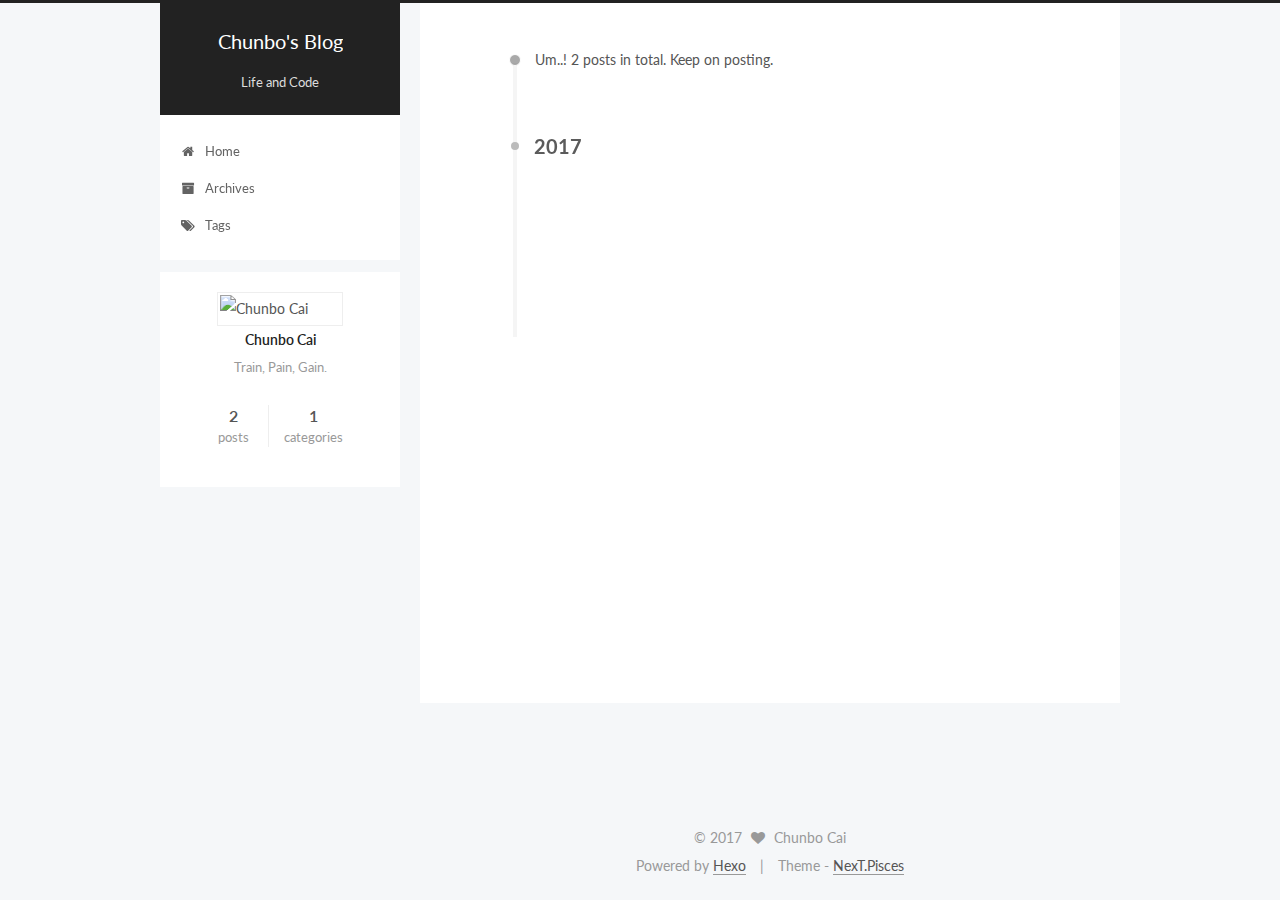
==== archives/index.html @ be160023 "Site updated: 2017-03-12 15:28:43" ====
<!doctype html>



  


<html class="theme-next pisces use-motion" lang="en">
<head>
  <meta charset="UTF-8"/>
<meta http-equiv="X-UA-Compatible" content="IE=edge" />
<meta name="viewport" content="width=device-width, initial-scale=1, maximum-scale=1"/>



<meta http-equiv="Cache-Control" content="no-transform" />
<meta http-equiv="Cache-Control" content="no-siteapp" />















  
  
  <link href="/lib/fancybox/source/jquery.fancybox.css?v=2.1.5" rel="stylesheet" type="text/css" />




  
  
  
  

  
    
    
  

  

  

  

  

  
    
    
    <link href="//fonts.googleapis.com/css?family=Lato:300,300italic,400,400italic,700,700italic&subset=latin,latin-ext" rel="stylesheet" type="text/css">
  






<link href="/lib/font-awesome/css/font-awesome.min.css?v=4.6.2" rel="stylesheet" type="text/css" />

<link href="/css/main.css?v=5.1.0" rel="stylesheet" type="text/css" />


  <meta name="keywords" content="Hexo, NexT" />








  <link rel="shortcut icon" type="image/x-icon" href="/favicon.ico?v=5.1.0" />






<meta name="description" content="Train, Pain, Gain.">
<meta property="og:type" content="website">
<meta property="og:title" content="Chunbo's Blog">
<meta property="og:url" content="git@github.com:chunbos/chunbos.github.io.git/archives/index.html">
<meta property="og:site_name" content="Chunbo's Blog">
<meta property="og:description" content="Train, Pain, Gain.">
<meta name="twitter:card" content="summary">
<meta name="twitter:title" content="Chunbo's Blog">
<meta name="twitter:description" content="Train, Pain, Gain.">



<script type="text/javascript" id="hexo.configurations">
  var NexT = window.NexT || {};
  var CONFIG = {
    root: '/',
    scheme: 'Pisces',
    sidebar: {"position":"left","display":"post","offset":12,"offset_float":0,"b2t":false,"scrollpercent":false},
    fancybox: true,
    motion: true,
    duoshuo: {
      userId: '0',
      author: 'Author'
    },
    algolia: {
      applicationID: '',
      apiKey: '',
      indexName: '',
      hits: {"per_page":10},
      labels: {"input_placeholder":"Search for Posts","hits_empty":"We didn't find any results for the search: ${query}","hits_stats":"${hits} results found in ${time} ms"}
    }
  };
</script>



  <link rel="canonical" href="git@github.com:chunbos/chunbos.github.io.git/archives/"/>





  <title> Archive | Chunbo's Blog </title>
</head>

<body itemscope itemtype="http://schema.org/WebPage" lang="en">

  














  
  
    
  

  <div class="container one-collumn sidebar-position-left  page-archive  ">
    <div class="headband"></div>

    <header id="header" class="header" itemscope itemtype="http://schema.org/WPHeader">
      <div class="header-inner"><div class="site-brand-wrapper">
  <div class="site-meta ">
    

    <div class="custom-logo-site-title">
      <a href="/"  class="brand" rel="start">
        <span class="logo-line-before"><i></i></span>
        <span class="site-title">Chunbo's Blog</span>
        <span class="logo-line-after"><i></i></span>
      </a>
    </div>
      
        <p class="site-subtitle">Life and Code</p>
      
  </div>

  <div class="site-nav-toggle">
    <button>
      <span class="btn-bar"></span>
      <span class="btn-bar"></span>
      <span class="btn-bar"></span>
    </button>
  </div>
</div>

<nav class="site-nav">
  

  
    <ul id="menu" class="menu">
      
        
        <li class="menu-item menu-item-home">
          <a href="/" rel="section">
            
              <i class="menu-item-icon fa fa-fw fa-home"></i> <br />
            
            Home
          </a>
        </li>
      
        
        <li class="menu-item menu-item-archives">
          <a href="/archives" rel="section">
            
              <i class="menu-item-icon fa fa-fw fa-archive"></i> <br />
            
            Archives
          </a>
        </li>
      
        
        <li class="menu-item menu-item-tags">
          <a href="/tags" rel="section">
            
              <i class="menu-item-icon fa fa-fw fa-tags"></i> <br />
            
            Tags
          </a>
        </li>
      

      
    </ul>
  

  
</nav>



 </div>
    </header>

    <main id="main" class="main">
      <div class="main-inner">
        <div class="content-wrap">
          <div id="content" class="content">
            

  <section id="posts" class="posts-collapse">
    <span class="archive-move-on"></span>

    <span class="archive-page-counter">
      
      
      
        
      
      Um..! 2 posts in total. Keep on posting.
    </span>

    

      
      
      

      
        
        <div class="collection-title">
          <h2 class="archive-year motion-element" id="archive-year-2017">2017</h2>
        </div>
      
      

      

  <article class="post post-type-normal" itemscope itemtype="http://schema.org/Article">
    <header class="post-header">

      <h1 class="post-title">
        
            <a class="post-title-link" href="/2017/03/11/hello/" itemprop="url">
              
                <span itemprop="name">hello</span>
              
            </a>
        
      </h1>

      <div class="post-meta">
        <time class="post-time" itemprop="dateCreated"
              datetime="2017-03-11T21:21:13+08:00"
              content="2017-03-11" >
          03-11
        </time>
      </div>

    </header>
  </article>



    

      
      
      

      
      

      

  <article class="post post-type-normal" itemscope itemtype="http://schema.org/Article">
    <header class="post-header">

      <h1 class="post-title">
        
            <a class="post-title-link" href="/2017/03/11/hello-world/" itemprop="url">
              
                <span itemprop="name">Hello World</span>
              
            </a>
        
      </h1>

      <div class="post-meta">
        <time class="post-time" itemprop="dateCreated"
              datetime="2017-03-11T20:19:27+08:00"
              content="2017-03-11" >
          03-11
        </time>
      </div>

    </header>
  </article>



    

  </section>

  


          
          </div>
          


          

        </div>
        
          
  
  <div class="sidebar-toggle">
    <div class="sidebar-toggle-line-wrap">
      <span class="sidebar-toggle-line sidebar-toggle-line-first"></span>
      <span class="sidebar-toggle-line sidebar-toggle-line-middle"></span>
      <span class="sidebar-toggle-line sidebar-toggle-line-last"></span>
    </div>
  </div>

  <aside id="sidebar" class="sidebar">
    <div class="sidebar-inner">

      

      

      <section class="site-overview sidebar-panel sidebar-panel-active">
        <div class="site-author motion-element" itemprop="author" itemscope itemtype="http://schema.org/Person">
          <img class="site-author-image" itemprop="image"
               src="https://ooo.0o0.ooo/2017/03/12/58c4f03926386.jpg"
               alt="Chunbo Cai" />
          <p class="site-author-name" itemprop="name">Chunbo Cai</p>
           
              <p class="site-description motion-element" itemprop="description">Train, Pain, Gain.</p>
          
        </div>
        <nav class="site-state motion-element">

          
            <div class="site-state-item site-state-posts">
              <a href="/archives">
                <span class="site-state-item-count">2</span>
                <span class="site-state-item-name">posts</span>
              </a>
            </div>
          

          
            
            
            <div class="site-state-item site-state-categories">
              
                <span class="site-state-item-count">1</span>
                <span class="site-state-item-name">categories</span>
              
            </div>
          

          

        </nav>

        

        <div class="links-of-author motion-element">
          
        </div>

        
        

        
        

        


      </section>

      

      

    </div>
  </aside>


        
      </div>
    </main>

    <footer id="footer" class="footer">
      <div class="footer-inner">
        <div class="copyright" >
  
  &copy; 
  <span itemprop="copyrightYear">2017</span>
  <span class="with-love">
    <i class="fa fa-heart"></i>
  </span>
  <span class="author" itemprop="copyrightHolder">Chunbo Cai</span>
</div>


<div class="powered-by">
  Powered by <a class="theme-link" href="https://hexo.io">Hexo</a>
</div>

<div class="theme-info">
  Theme -
  <a class="theme-link" href="https://github.com/iissnan/hexo-theme-next">
    NexT.Pisces
  </a>
</div>


        

        
      </div>
    </footer>

    
      <div class="back-to-top">
        <i class="fa fa-arrow-up"></i>
        
      </div>
    
    
  </div>

  

<script type="text/javascript">
  if (Object.prototype.toString.call(window.Promise) !== '[object Function]') {
    window.Promise = null;
  }
</script>









  




  
  <script type="text/javascript" src="/lib/jquery/index.js?v=2.1.3"></script>

  
  <script type="text/javascript" src="/lib/fastclick/lib/fastclick.min.js?v=1.0.6"></script>

  
  <script type="text/javascript" src="/lib/jquery_lazyload/jquery.lazyload.js?v=1.9.7"></script>

  
  <script type="text/javascript" src="/lib/velocity/velocity.min.js?v=1.2.1"></script>

  
  <script type="text/javascript" src="/lib/velocity/velocity.ui.min.js?v=1.2.1"></script>

  
  <script type="text/javascript" src="/lib/fancybox/source/jquery.fancybox.pack.js?v=2.1.5"></script>


  


  <script type="text/javascript" src="/js/src/utils.js?v=5.1.0"></script>

  <script type="text/javascript" src="/js/src/motion.js?v=5.1.0"></script>



  
  


  <script type="text/javascript" src="/js/src/affix.js?v=5.1.0"></script>

  <script type="text/javascript" src="/js/src/schemes/pisces.js?v=5.1.0"></script>



  
  
    <script type="text/javascript" id="motion.page.archive">
      $('.archive-year').velocity('transition.slideLeftIn');
    </script>
  


  


  <script type="text/javascript" src="/js/src/bootstrap.js?v=5.1.0"></script>



  

  
    
  

  <script type="text/javascript">
    var duoshuoQuery = {short_name:"chunbos.duoshuo.com"};
    (function() {
      var ds = document.createElement('script');
      ds.type = 'text/javascript';ds.async = true;
      ds.id = 'duoshuo-script';
      ds.src = (document.location.protocol == 'https:' ? 'https:' : 'http:') + '//static.duoshuo.com/embed.js';
      ds.charset = 'UTF-8';
      (document.getElementsByTagName('head')[0]
      || document.getElementsByTagName('body')[0]).appendChild(ds);
    })();
  </script>

  
    
    
    <script src="/lib/ua-parser-js/dist/ua-parser.min.js?v=0.7.9"></script>
    <script src="/js/src/hook-duoshuo.js"></script>
  













  
  

  

  

  

  


  

</body>
</html>
---- css/main.css ----
/* normalize.css v3.0.2 | MIT License | git.io/normalize */
html {
  font-family: sans-serif; /* 1 */
  -ms-text-size-adjust: 100%; /* 2 */
  -webkit-text-size-adjust: 100%; /* 2 */
}
body {
  margin: 0;
}
article,
aside,
details,
figcaption,
figure,
footer,
header,
hgroup,
main,
menu,
nav,
section,
summary {
  display: block;
}
audio,
canvas,
progress,
video {
  display: inline-block; /* 1 */
  vertical-align: baseline; /* 2 */
}
audio:not([controls]) {
  display: none;
  height: 0;
}
[hidden],
template {
  display: none;
}
a {
  background-color: transparent;
}
a:active,
a:hover {
  outline: 0;
}
abbr[title] {
  border-bottom: 1px dotted;
}
b,
strong {
  font-weight: bold;
}
dfn {
  font-style: italic;
}
h1 {
  font-size: 2em;
  margin: 0.67em 0;
}
mark {
  background: #ff0;
  color: #000;
}
small {
  font-size: 80%;
}
sub,
sup {
  font-size: 75%;
  line-height: 0;
  position: relative;
  vertical-align: baseline;
}
sup {
  top: -0.5em;
}
sub {
  bottom: -0.25em;
}
img {
  border: 0;
}
svg:not(:root) {
  overflow: hidden;
}
figure {
  margin: 1em 40px;
}
hr {
  -moz-box-sizing: content-box;
  box-sizing: content-box;
  height: 0;
}
pre {
  overflow: auto;
}
code,
kbd,
pre,
samp {
  font-family: monospace, monospace;
  font-size: 1em;
}
button,
input,
optgroup,
select,
textarea {
  color: inherit; /* 1 */
  font: inherit; /* 2 */
  margin: 0; /* 3 */
}
button {
  overflow: visible;
}
button,
select {
  text-transform: none;
}
button,
html input[type="button"],
input[type="reset"],
input[type="submit"] {
  -webkit-appearance: button; /* 2 */
  cursor: pointer; /* 3 */
}
button[disabled],
html input[disabled] {
  cursor: default;
}
button::-moz-focus-inner,
input::-moz-focus-inner {
  border: 0;
  padding: 0;
}
input {
  line-height: normal;
}
input[type="checkbox"],
input[type="radio"] {
  box-sizing: border-box; /* 1 */
  padding: 0; /* 2 */
}
input[type="number"]::-webkit-inner-spin-button,
input[type="number"]::-webkit-outer-spin-button {
  height: auto;
}
input[type="search"] {
  -webkit-appearance: textfield; /* 1 */
  -moz-box-sizing: content-box;
  -webkit-box-sizing: content-box; /* 2 */
  box-sizing: content-box;
}
input[type="search"]::-webkit-search-cancel-button,
input[type="search"]::-webkit-search-decoration {
  -webkit-appearance: none;
}
fieldset {
  border: 1px solid #c0c0c0;
  margin: 0 2px;
  padding: 0.35em 0.625em 0.75em;
}
legend {
  border: 0; /* 1 */
  padding: 0; /* 2 */
}
textarea {
  overflow: auto;
}
optgroup {
  font-weight: bold;
}
table {
  border-collapse: collapse;
  border-spacing: 0;
}
td,
th {
  padding: 0;
}
::selection {
  background: #262a30;
  color: #fff;
}
body {
  position: relative;
  font-family: 'Lato', "PingFang SC", "Microsoft YaHei", sans-serif;
  font-size: 14px;
  line-height: 2;
  color: #555;
  background: #f5f7f9;
}
@media (max-width: 767px) {
  body {
    padding-right: 0 !important;
  }
}
@media (min-width: 768px) and (max-width: 991px) {
  body {
    padding-right: 0 !important;
  }
}
@media (min-width: 1600px) {
  body {
    font-size: 16px;
  }
}
h1,
h2,
h3,
h4,
h5,
h6 {
  margin: 0;
  padding: 0;
  font-weight: bold;
  line-height: 1.5;
  font-family: 'Lato', "PingFang SC", "Microsoft YaHei", sans-serif;
}
h2,
h3,
h4,
h5,
h6 {
  margin: 20px 0 15px;
}
h1 {
  font-size: 22px;
}
@media (max-width: 767px) {
  h1 {
    font-size: 18px;
  }
}
h2 {
  font-size: 20px;
}
@media (max-width: 767px) {
  h2 {
    font-size: 16px;
  }
}
h3 {
  font-size: 18px;
}
@media (max-width: 767px) {
  h3 {
    font-size: 14px;
  }
}
h4 {
  font-size: 16px;
}
@media (max-width: 767px) {
  h4 {
    font-size: 12px;
  }
}
h5 {
  font-size: 14px;
}
@media (max-width: 767px) {
  h5 {
    font-size: 10px;
  }
}
h6 {
  font-size: 12px;
}
@media (max-width: 767px) {
  h6 {
    font-size: 8px;
  }
}
p {
  margin: 0 0 25px 0;
}
a {
  color: #555;
  text-decoration: none;
  border-bottom: 1px solid #999;
  word-wrap: break-word;
}
a:hover {
  color: #222;
  border-bottom-color: #222;
}
blockquote {
  margin: 0;
  padding: 0;
}
img {
  display: block;
  margin: auto;
  max-width: 100%;
  height: auto;
}
hr {
  margin: 40px 0;
  height: 3px;
  border: none;
  background-color: #ddd;
  background-image: repeating-linear-gradient(-45deg, #fff, #fff 4px, transparent 4px, transparent 8px);
}
blockquote {
  padding: 0 15px;
  color: #666;
  border-left: 4px solid #ddd;
}
blockquote cite::before {
  content: "-";
  padding: 0 5px;
}
dt {
  font-weight: 700;
}
dd {
  margin: 0;
  padding: 0;
}
.text-left {
  text-align: left;
}
.text-center {
  text-align: center;
}
.text-right {
  text-align: right;
}
.text-justify {
  text-align: justify;
}
.text-nowrap {
  white-space: nowrap;
}
.text-lowercase {
  text-transform: lowercase;
}
.text-uppercase {
  text-transform: uppercase;
}
.text-capitalize {
  text-transform: capitalize;
}
.center-block {
  display: block;
  margin-left: auto;
  margin-right: auto;
}
.clearfix:before,
.clearfix:after {
  content: " ";
  display: table;
}
.clearfix:after {
  clear: both;
}
.pullquote {
  width: 45%;
}
.pullquote.left {
  float: left;
  margin-left: 5px;
  margin-right: 10px;
}
.pullquote.right {
  float: right;
  margin-left: 10px;
  margin-right: 5px;
}
.affix.affix.affix {
  position: fixed;
}
.translation {
  margin-top: -20px;
  font-size: 14px;
  color: #999;
}
.scrollbar-measure {
  width: 100px;
  height: 100px;
  overflow: scroll;
  position: absolute;
  top: -9999px;
}
.use-motion .motion-element {
  opacity: 0;
}
table {
  margin: 20px 0;
  width: 100%;
  border-collapse: collapse;
  border-spacing: 0;
  border: 1px solid #ddd;
  font-size: 14px;
  table-layout: fixed;
  word-wrap: break-all;
}
table>tbody>tr:nth-of-type(odd) {
  background-color: #f9f9f9;
}
table>tbody>tr:hover {
  background-color: #f5f5f5;
}
caption,
th,
td {
  padding: 8px;
  text-align: left;
  vertical-align: middle;
  font-weight: normal;
}
th,
td {
  border-bottom: 3px solid #ddd;
  border-right: 1px solid #eee;
}
th {
  padding-bottom: 10px;
  font-weight: 700;
}
td {
  border-bottom-width: 1px;
}
html,
body {
  height: 100%;
}
.container {
  position: relative;
  min-height: 100%;
}
.header-inner {
  margin: 0 auto;
  padding: 100px 0 70px;
  width: 700px;
}
@media (min-width: 1600px) {
  .container .header-inner {
    width: 900px;
  }
}
.main {
  padding-bottom: 150px;
}
.main-inner {
  margin: 0 auto;
  width: 700px;
}
@media (min-width: 1600px) {
  .container .main-inner {
    width: 900px;
  }
}
.footer {
  position: absolute;
  left: 0;
  bottom: 0;
  width: 100%;
  min-height: 50px;
}
.footer-inner {
  box-sizing: border-box;
  margin: 20px auto;
  width: 700px;
}
@media (min-width: 1600px) {
  .container .footer-inner {
    width: 900px;
  }
}
pre,
.highlight {
  overflow: auto;
  margin: 20px 0;
  padding: 0;
  font-size: 13px;
  color: #4d4d4c;
  background: #f7f7f7;
  line-height: 1.6;
}
pre,
code {
  font-family: consolas, Menlo, "PingFang SC", "Microsoft YaHei", monospace;
}
code {
  padding: 2px 4px;
  word-wrap: break-word;
  color: #555;
  background: #eee;
  border-radius: 3px;
  font-size: 13px;
}
pre code {
  padding: 0;
  color: #4d4d4c;
  background: none;
  text-shadow: none;
}
.highlight {
  border-radius: 1px;
}
.highlight pre {
  border: none;
  margin: 0;
  padding: 10px 0;
}
.highlight table {
  margin: 0;
  width: auto;
  border: none;
}
.highlight td {
  border: none;
  padding: 0;
}
.highlight figcaption {
  font-size: 1em;
  color: #4d4d4c;
  line-height: 1em;
  margin-bottom: 1em;
}
.highlight figcaption:before,
.highlight figcaption:after {
  content: " ";
  display: table;
}
.highlight figcaption:after {
  clear: both;
}
.highlight figcaption a {
  float: right;
  color: #4d4d4c;
}
.highlight figcaption a:hover {
  border-bottom-color: #4d4d4c;
}
.highlight .gutter pre {
  padding-left: 10px;
  padding-right: 10px;
  color: #869194;
  text-align: right;
  background-color: #eff2f3;
}
.highlight .code pre {
  padding-left: 10px;
  padding-right: 10px;
  background-color: #f7f7f7;
}
.highlight .line {
  height: 20px;
}
.gutter {
  -webkit-user-select: none;
  -moz-user-select: none;
  -ms-user-select: none;
  user-select: none;
}
.gist table {
  width: auto;
}
.gist table td {
  border: none;
}
pre .deletion {
  background: #fdd;
}
pre .addition {
  background: #dfd;
}
pre .meta {
  color: #8959a8;
}
pre .comment {
  color: #8e908c;
}
pre .variable,
pre .attribute,
pre .tag,
pre .regexp,
pre .ruby .constant,
pre .xml .tag .title,
pre .xml .pi,
pre .xml .doctype,
pre .html .doctype,
pre .css .id,
pre .css .class,
pre .css .pseudo {
  color: #c82829;
}
pre .number,
pre .preprocessor,
pre .built_in,
pre .literal,
pre .params,
pre .constant,
pre .command {
  color: #f5871f;
}
pre .ruby .class .title,
pre .css .rules .attribute,
pre .string,
pre .value,
pre .inheritance,
pre .header,
pre .ruby .symbol,
pre .xml .cdata,
pre .special,
pre .number,
pre .formula {
  color: #718c00;
}
pre .title,
pre .css .hexcolor {
  color: #3e999f;
}
pre .function,
pre .python .decorator,
pre .python .title,
pre .ruby .function .title,
pre .ruby .title .keyword,
pre .perl .sub,
pre .javascript .title,
pre .coffeescript .title {
  color: #4271ae;
}
pre .keyword,
pre .javascript .function {
  color: #8959a8;
}
.full-image.full-image.full-image {
  border: none;
  max-width: 100%;
  width: auto;
  margin: 20px auto;
}
@media (min-width: 992px) {
  .full-image.full-image.full-image {
    max-width: none;
    width: 118%;
    margin: 0 -9%;
  }
}
.blockquote-center,
.page-home .post-type-quote blockquote,
.page-post-detail .post-type-quote blockquote {
  position: relative;
  margin: 40px 0;
  padding: 0;
  border-left: none;
  text-align: center;
}
.blockquote-center::before,
.page-home .post-type-quote blockquote::before,
.page-post-detail .post-type-quote blockquote::before,
.blockquote-center::after,
.page-home .post-type-quote blockquote::after,
.page-post-detail .post-type-quote blockquote::after {
  position: absolute;
  content: ' ';
  display: block;
  width: 100%;
  height: 24px;
  opacity: 0.2;
  background-repeat: no-repeat;
  background-position: 0 -6px;
  background-size: 22px 22px;
}
.blockquote-center::before,
.page-home .post-type-quote blockquote::before,
.page-post-detail .post-type-quote blockquote::before {
  top: -20px;
  background-image: url("../images/quote-l.svg");
  border-top: 1px solid #ccc;
}
.blockquote-center::after,
.page-home .post-type-quote blockquote::after,
.page-post-detail .post-type-quote blockquote::after {
  bottom: -20px;
  background-image: url("../images/quote-r.svg");
  border-bottom: 1px solid #ccc;
  background-position: 100% 8px;
}
.blockquote-center p,
.page-home .post-type-quote blockquote p,
.page-post-detail .post-type-quote blockquote p,
.blockquote-center div,
.page-home .post-type-quote blockquote div,
.page-post-detail .post-type-quote blockquote div {
  text-align: center;
}
.post .post-body .group-picture img {
  box-sizing: border-box;
  padding: 0 3px;
  border: none;
}
.post .group-picture-row {
  overflow: hidden;
  margin-top: 6px;
}
.post .group-picture-row:first-child {
  margin-top: 0;
}
.post .group-picture-column {
  float: left;
}
.page-post-detail .post-body .group-picture-column {
  float: none;
  margin-top: 10px;
  width: auto !important;
}
.page-post-detail .post-body .group-picture-column img {
  margin: 0 auto;
}
.page-archive .group-picture-container {
  overflow: hidden;
}
.page-archive .group-picture-row {
  float: left;
}
.page-archive .group-picture-row:first-child {
  margin-top: 6px;
}
.page-archive .group-picture-column {
  max-width: 150px;
  max-height: 150px;
}
.note {
  padding: 20px;
  margin: 20px 0;
  border: 1px solid #eee;
  border-left-width: 5px;
  border-radius: 3px;
}
.note h2,
.note h3,
.note h4,
.note h5,
.note h6 {
  margin-top: 0;
  margin-bottom: 5px;
}
.note p:last-child {
  margin-bottom: 0;
}
.note code {
  border-radius: 3px;
}
.note+.note {
  margin-top: -5px;
}
.default {
  border-left-color: #777;
}
.default h2,
.default h3,
.default h4,
.default h5,
.default h6 {
  color: #777;
}
.primary {
  border-left-color: #428bca;
}
.primary h2,
.primary h3,
.primary h4,
.primary h5,
.primary h6 {
  color: #428bca;
}
.success {
  border-left-color: #5cb85c;
}
.success h2,
.success h3,
.success h4,
.success h5,
.success h6 {
  color: #5cb85c;
}
.danger {
  border-left-color: #d9534f;
}
.danger h2,
.danger h3,
.danger h4,
.danger h5,
.danger h6 {
  color: #d9534f;
}
.warning {
  border-left-color: #f0ad4e;
}
.warning h2,
.warning h3,
.warning h4,
.warning h5,
.warning h6 {
  color: #f0ad4e;
}
.info {
  border-left-color: #5bc0de;
}
.info h2,
.info h3,
.info h4,
.info h5,
.info h6 {
  color: #5bc0de;
}
.exturl {
  background-color: transparent;
  cursor: pointer;
  border-bottom: 1px solid #999;
}
.exturl .fa {
  font-size: 14px;
}
.exturl:active,
.exturl:hover {
  outline: 0;
  color: #222;
  border-bottom-color: #222;
}
.btn {
  display: inline-block;
  padding: 0 20px;
  font-size: 14px;
  color: #fff;
  background: #222;
  border: 2px solid #555;
  text-decoration: none;
  border-radius: 0;
  transition-property: background-color;
  transition-duration: 0.2s;
  transition-timing-function: ease-in-out;
  transition-delay: 0s;
}
.btn:hover,
.post-button .btn:hover {
  border-color: #222;
  color: #fff;
  background: #222;
}
.btn-bar {
  display: block;
  width: 22px;
  height: 2px;
  background: #555;
  border-radius: 1px;
}
.btn-bar+.btn-bar {
  margin-top: 4px;
}
.pagination {
  margin: 120px 0 40px;
  text-align: center;
  border-top: 1px solid #eee;
}
.page-number-basic,
.pagination .prev,
.pagination .next,
.pagination .page-number,
.pagination .space {
  display: inline-block;
  position: relative;
  top: -1px;
  margin: 0 10px;
  padding: 0 10px;
  line-height: 30px;
}
@media (max-width: 767px) {
  .page-number-basic,
  .pagination .prev,
  .pagination .next,
  .pagination .page-number,
  .pagination .space {
    margin: 0 5px;
  }
}
.pagination .prev,
.pagination .next,
.pagination .page-number {
  border-bottom: 0;
  border-top: 1px solid #eee;
  transition-property: border-color;
  transition-duration: 0.2s;
  transition-timing-function: ease-in-out;
  transition-delay: 0s;
}
.pagination .prev:hover,
.pagination .next:hover,
.pagination .page-number:hover {
  border-top-color: #222;
}
.pagination .space {
  padding: 0;
  margin: 0;
}
.pagination .prev {
  margin-left: 0;
}
.pagination .next {
  margin-right: 0;
}
.pagination .page-number.current {
  color: #fff;
  background: #ccc;
  border-top-color: #ccc;
}
@media (max-width: 767px) {
  .pagination {
    border-top: none;
  }
  .pagination .prev,
  .pagination .next,
  .pagination .page-number {
    margin-bottom: 10px;
    border-top: 0;
    border-bottom: 1px solid #eee;
  }
  .pagination .prev:hover,
  .pagination .next:hover,
  .pagination .page-number:hover {
    border-bottom-color: #222;
  }
}
.comments {
  margin: 60px 20px 0;
}
.tag-cloud {
  text-align: center;
}
.tag-cloud a {
  display: inline-block;
  margin: 10px;
}
.back-to-top {
  box-sizing: border-box;
  position: fixed;
  bottom: -100px;
  right: 30px;
  z-index: 1050;
  padding: 0 6px;
  width: 24px;
  background: #222;
  font-size: 12px;
  opacity: 0.6;
  color: #fff;
  cursor: pointer;
  text-align: center;
  -webkit-transform: translateZ(0);
  transition-property: bottom;
  transition-duration: 0.2s;
  transition-timing-function: ease-in-out;
  transition-delay: 0s;
}
@media (max-width: 767px) {
  .back-to-top {
    display: none;
  }
}
@media (min-width: 768px) and (max-width: 991px) {
  .back-to-top {
    display: none;
  }
}
.back-to-top.back-to-top-on {
  bottom: 30px;
}
.header {
  background: #fff;
}
.header-inner {
  position: relative;
}
.headband {
  height: 3px;
  background: #222;
}
.site-meta {
  margin: 0;
  text-align: center;
}
@media (max-width: 767px) {
  .site-meta {
    text-align: center;
  }
}
.brand {
  position: relative;
  display: inline-block;
  padding: 0 40px;
  color: #fff;
  background: #222;
  border-bottom: none;
}
.brand:hover {
  color: #fff;
}
.logo {
  display: inline-block;
  margin-right: 5px;
  line-height: 36px;
  vertical-align: top;
}
.site-title {
  display: inline-block;
  vertical-align: top;
  line-height: 36px;
  font-size: 20px;
  font-weight: normal;
  font-family: 'Lato', "PingFang SC", "Microsoft YaHei", sans-serif;
}
.site-subtitle {
  margin-top: 10px;
  font-size: 13px;
  color: #ddd;
}
.use-motion .brand {
  opacity: 0;
}
.use-motion .logo,
.use-motion .site-title,
.use-motion .site-subtitle {
  opacity: 0;
  position: relative;
  top: -10px;
}
.site-nav-toggle {
  display: none;
  position: absolute;
  top: 10px;
  left: 10px;
}
@media (max-width: 767px) {
  .site-nav-toggle {
    display: block;
  }
}
.site-nav-toggle button {
  margin-top: 2px;
  padding: 9px 10px;
  background: transparent;
  border: none;
}
@media (max-width: 767px) {
  .site-nav {
    display: none;
    margin: 0 -10px;
    padding: 0 10px;
    clear: both;
    border-top: 1px solid #ddd;
  }
}
@media (min-width: 768px) and (max-width: 991px) {
  .site-nav {
    display: block !important;
  }
}
@media (min-width: 992px) {
  .site-nav {
    display: block !important;
  }
}
.menu {
  margin-top: 20px;
  padding-left: 0;
  text-align: center;
}
.menu .menu-item {
  display: inline-block;
  margin: 0 10px;
  list-style: none;
}
@media screen and (max-width: 767px) {
  .menu .menu-item {
    margin-top: 10px;
  }
}
.menu .menu-item a {
  display: block;
  font-size: 13px;
  line-height: inherit;
  border-bottom: 1px solid transparent;
  transition-property: border-color;
  transition-duration: 0.2s;
  transition-timing-function: ease-in-out;
  transition-delay: 0s;
}
.menu .menu-item a:hover,
.menu-item-active a {
  border-bottom-color: #222;
}
.menu .menu-item .fa {
  margin-right: 5px;
}
.use-motion .menu-item {
  opacity: 0;
}
.post-body {
  font-family: 'Lato', "PingFang SC", "Microsoft YaHei", sans-serif;
}
@media (max-width: 767px) {
  .post-body {
    word-break: break-word;
  }
}
.post-body .fancybox img {
  display: block !important;
  margin: 0 auto;
  cursor: pointer;
  cursor: zoom-in;
  cursor: -webkit-zoom-in;
}
.post-body .image-caption,
.post-body .figure .caption {
  margin: 10px auto 15px;
  text-align: center;
  font-size: 14px;
  color: #999;
  font-weight: bold;
  line-height: 1;
}
.post-sticky-flag {
  display: inline-block;
  font-size: 16px;
  -ms-transform: rotate(30deg);
  -webkit-transform: rotate(30deg);
  -moz-transform: rotate(30deg);
  -ms-transform: rotate(30deg);
  -o-transform: rotate(30deg);
  transform: rotate(30deg);
}
.posts-expand {
  padding-top: 40px;
}
@media (max-width: 767px) {
  .posts-expand {
    margin: 0 20px;
  }
  .post-body pre,
  .post-body .highlight {
    padding: 10px;
  }
  .post-body pre .gutter pre,
  .post-body .highlight .gutter pre {
    padding-right: 10px;
  }
}
@media (min-width: 992px) {
  .posts-expand .post-body {
    text-align: justify;
  }
}
.posts-expand .post-body h2,
.posts-expand .post-body h3,
.posts-expand .post-body h4,
.posts-expand .post-body h5,
.posts-expand .post-body h6 {
  padding-top: 10px;
}
.posts-expand .post-body h2 .header-anchor,
.posts-expand .post-body h3 .header-anchor,
.posts-expand .post-body h4 .header-anchor,
.posts-expand .post-body h5 .header-anchor,
.posts-expand .post-body h6 .header-anchor {
  float: right;
  margin-left: 10px;
  color: #ccc;
  border-bottom-style: none;
  visibility: hidden;
}
.posts-expand .post-body h2 .header-anchor:hover,
.posts-expand .post-body h3 .header-anchor:hover,
.posts-expand .post-body h4 .header-anchor:hover,
.posts-expand .post-body h5 .header-anchor:hover,
.posts-expand .post-body h6 .header-anchor:hover {
  color: inherit;
}
.posts-expand .post-body h2:hover .header-anchor,
.posts-expand .post-body h3:hover .header-anchor,
.posts-expand .post-body h4:hover .header-anchor,
.posts-expand .post-body h5:hover .header-anchor,
.posts-expand .post-body h6:hover .header-anchor {
  visibility: visible;
}
.posts-expand .post-body ul li {
  list-style: circle;
}
.posts-expand .post-body img {
  box-sizing: border-box;
  margin: auto;
  padding: 3px;
  border: 1px solid #ddd;
}
.posts-expand .fancybox img {
  margin: 0 auto;
}
@media (max-width: 767px) {
  .posts-collapse {
    margin: 0 20px;
  }
  .posts-collapse .post-title,
  .posts-collapse .post-meta {
    display: block;
    width: auto;
    text-align: left;
  }
}
.posts-collapse {
  position: relative;
  z-index: 1010;
  margin-left: 55px;
}
.posts-collapse::after {
  content: " ";
  position: absolute;
  top: 20px;
  left: 0;
  margin-left: -2px;
  width: 4px;
  height: 100%;
  background: #f5f5f5;
  z-index: -1;
}
@media (max-width: 767px) {
  .posts-collapse {
    margin: 0 20px;
  }
}
.posts-collapse .collection-title {
  position: relative;
  margin: 60px 0;
}
.posts-collapse .collection-title h2 {
  margin-left: 20px;
}
.posts-collapse .collection-title small {
  color: #bbb;
}
.posts-collapse .collection-title::before {
  content: " ";
  position: absolute;
  left: 0;
  top: 50%;
  margin-left: -4px;
  margin-top: -4px;
  width: 8px;
  height: 8px;
  background: #bbb;
  border-radius: 50%;
}
.posts-collapse .post {
  margin: 30px 0;
}
.posts-collapse .post-header {
  position: relative;
  transition-duration: 0.2s;
  transition-timing-function: ease-in-out;
  transition-delay: 0s;
  transition-property: border;
  border-bottom: 1px dashed #ccc;
}
.posts-collapse .post-header::before {
  content: " ";
  position: absolute;
  left: 0;
  top: 12px;
  width: 6px;
  height: 6px;
  margin-left: -4px;
  background: #bbb;
  border-radius: 50%;
  border: 1px solid #fff;
  transition-duration: 0.2s;
  transition-timing-function: ease-in-out;
  transition-delay: 0s;
  transition-property: background;
}
.posts-collapse .post-header:hover {
  border-bottom-color: #666;
}
.posts-collapse .post-header:hover::before {
  background: #222;
}
.posts-collapse .post-meta {
  position: absolute;
  font-size: 12px;
  left: 20px;
  top: 5px;
}
.posts-collapse .post-comments-count {
  display: none;
}
.posts-collapse .post-title {
  margin-left: 60px;
  font-size: 16px;
  font-weight: normal;
  line-height: inherit;
}
.posts-collapse .post-title::after {
  margin-left: 3px;
  opacity: 0.6;
}
.posts-collapse .post-title a {
  color: #666;
  border-bottom: none;
}
.page-home .post-type-quote .post-header,
.page-post-detail .post-type-quote .post-header,
.page-home .post-type-quote .post-tags,
.page-post-detail .post-type-quote .post-tags {
  display: none;
}
.posts-expand .post-title {
  font-size: 26px;
  text-align: center;
  word-break: break-word;
  font-weight: 400;
}
@media (max-width: 767px) {
  .posts-expand .post-title {
    font-size: 22px;
  }
}
.posts-expand .post-title-link {
  display: inline-block;
  position: relative;
  color: #555;
  border-bottom: none;
  line-height: 1.2;
  vertical-align: top;
}
.posts-expand .post-title-link::before {
  content: "";
  position: absolute;
  width: 100%;
  height: 2px;
  bottom: 0;
  left: 0;
  background-color: #000;
  visibility: hidden;
  -webkit-transform: scaleX(0);
  -moz-transform: scaleX(0);
  -ms-transform: scaleX(0);
  -o-transform: scaleX(0);
  transform: scaleX(0);
  transition-duration: 0.2s;
  transition-timing-function: ease-in-out;
  transition-delay: 0s;
}
.posts-expand .post-title-link:hover::before {
  visibility: visible;
  -webkit-transform: scaleX(1);
  -moz-transform: scaleX(1);
  -ms-transform: scaleX(1);
  -o-transform: scaleX(1);
  transform: scaleX(1);
}
.posts-expand .post-title-link .fa {
  font-size: 16px;
}
.posts-expand .post-meta {
  margin: 3px 0 60px 0;
  color: #999;
  font-family: 'Lato', "PingFang SC", "Microsoft YaHei", sans-serif;
  font-size: 12px;
  text-align: center;
}
.posts-expand .post-meta .post-category-list {
  display: inline-block;
  margin: 0;
  padding: 3px;
}
.posts-expand .post-meta .post-category-list-link {
  color: #999;
}
.posts-expand .post-meta .post-description {
  font-size: 14px;
  margin-top: 2px;
}
.post-meta-divider {
  margin: 0 0.5em;
}
.post-meta-item-icon {
  margin-right: 3px;
}
@media (min-width: 768px) and (max-width: 991px) {
  .post-meta-item-icon {
    display: inline-block;
  }
}
@media (max-width: 767px) {
  .post-meta-item-icon {
    display: inline-block;
  }
}
@media (min-width: 768px) and (max-width: 991px) {
  .post-meta-item-text {
    display: none;
  }
}
@media (max-width: 767px) {
  .post-meta-item-text {
    display: none;
  }
}
@media (max-width: 767px) {
  .posts-expand .post-comments-count {
    display: none;
  }
}
.social-like {
  font-size: 14px;
  height: 20px;
  text-align: center;
  border-top: 1px solid #eee;
  padding-top: 9px;
  margin-top: 45px;
  display: flex;
  justify-content: center;
}
.vk_like {
  width: 85px;
  height: 21px;
  padding-top: 7px;
  align-self: center;
}
.fb_like {
  height: 30px;
  align-self: center;
}
.post-button {
  margin-top: 50px;
}
.post-button .btn {
  color: #555;
  font-size: 14px;
  background: #fff;
  border-radius: 2px;
  line-height: 2;
  margin: 0 4px 8px 4px;
}
.post-button .fa-fw {
  width: 1.285714285714286em;
  text-align: left;
}
.posts-expand .post-tags {
  margin-top: 40px;
  text-align: center;
}
.posts-expand .post-tags a {
  display: inline-block;
  margin-right: 10px;
  font-size: 13px;
}
.post-nav {
  display: table;
  margin-top: 15px;
  width: 100%;
  border-top: 1px solid #eee;
}
.post-nav-divider {
  display: table-cell;
  width: 10%;
}
.post-nav-item {
  display: table-cell;
  padding: 10px 0 0 0;
  width: 45%;
  vertical-align: top;
}
.post-nav-item a {
  position: relative;
  display: block;
  line-height: 25px;
  font-size: 14px;
  color: #555;
  border-bottom: none;
}
.post-nav-item a:hover {
  color: #222;
  border-bottom: none;
}
.post-nav-item a:active {
  top: 2px;
}
.post-nav-item .fa {
  position: absolute;
  top: 8px;
  left: 0;
  font-size: 12px;
}
.post-nav-next a {
  padding-left: 15px;
}
.post-nav-prev {
  text-align: right;
}
.post-nav-prev a {
  padding-right: 15px;
}
.post-nav-prev .fa {
  right: 0;
  left: auto;
}
.posts-expand .post-eof {
  display: block;
  margin: 80px auto 60px;
  width: 8%;
  height: 1px;
  background: #ccc;
  text-align: center;
}
.post:last-child .post-eof.post-eof.post-eof {
  display: none;
}
.post-gallery {
  display: table;
  table-layout: fixed;
  width: 100%;
  border-collapse: separate;
}
.post-gallery-row {
  display: table-row;
}
.post-gallery .post-gallery-img {
  display: table-cell;
  text-align: center;
  vertical-align: middle;
  border: none;
}
.post-gallery .post-gallery-img img {
  max-width: 100%;
  max-height: 100%;
  border: none;
}
.fancybox-close,
.fancybox-close:hover {
  border: none;
}
.sidebar {
  position: fixed;
  right: 0;
  top: 0;
  bottom: 0;
  width: 0;
  z-index: 1040;
  box-shadow: inset 0 2px 6px #000;
  background: #222;
  -webkit-transform: translateZ(0);
}
.sidebar a {
  color: #999;
  border-bottom-color: #555;
}
.sidebar a:hover {
  color: #eee;
}
@media (min-width: 768px) and (max-width: 991px) {
  .sidebar {
    display: none !important;
  }
}
@media (max-width: 767px) {
  .sidebar {
    display: none !important;
  }
}
.sidebar-inner {
  position: relative;
  padding: 20px 10px;
  color: #999;
  text-align: center;
}
.sidebar-toggle {
  position: fixed;
  right: 30px;
  bottom: 45px;
  width: 14px;
  height: 14px;
  padding: 5px;
  background: #222;
  line-height: 0;
  z-index: 1050;
  cursor: pointer;
  -webkit-transform: translateZ(0);
}
@media (min-width: 768px) and (max-width: 991px) {
  .sidebar-toggle {
    display: none;
  }
}
@media (max-width: 767px) {
  .sidebar-toggle {
    display: none;
  }
}
.sidebar-toggle-line {
  position: relative;
  display: inline-block;
  vertical-align: top;
  height: 2px;
  width: 100%;
  background: #fff;
  margin-top: 3px;
}
.sidebar-toggle-line:first-child {
  margin-top: 0;
}
.site-author-image {
  display: block;
  margin: 0 auto;
  padding: 2px;
  max-width: 120px;
  height: auto;
  border: 1px solid #eee;
}
.site-author-name {
  margin: 0;
  text-align: center;
  color: #222;
  font-weight: 600;
}
.site-description {
  margin-top: 0;
  text-align: center;
  font-size: 13px;
  color: #999;
}
.site-state {
  overflow: hidden;
  line-height: 1.4;
  white-space: nowrap;
  text-align: center;
}
.site-state-item {
  display: inline-block;
  padding: 0 15px;
  border-left: 1px solid #eee;
}
.site-state-item:first-child {
  border-left: none;
}
.site-state-item a {
  border-bottom: none;
}
.site-state-item-count {
  display: block;
  text-align: center;
  color: inherit;
  font-weight: 600;
  font-size: 16px;
}
.site-state-item-name {
  font-size: 13px;
  color: #999;
}
.feed-link {
  margin-top: 20px;
}
.feed-link a {
  display: inline-block;
  padding: 0 15px;
  color: #fc6423;
  border: 1px solid #fc6423;
  border-radius: 4px;
}
.feed-link a i {
  color: #fc6423;
  font-size: 14px;
}
.feed-link a:hover {
  color: #fff;
  background: #fc6423;
}
.feed-link a:hover i {
  color: #fff;
}
.links-of-author {
  margin-top: 20px;
}
.links-of-author a {
  display: inline-block;
  vertical-align: middle;
  margin-right: 10px;
  margin-bottom: 10px;
  border-bottom-color: #555;
  font-size: 13px;
}
.links-of-author a:before {
  display: inline-block;
  vertical-align: middle;
  margin-right: 3px;
  content: " ";
  width: 4px;
  height: 4px;
  border-radius: 50%;
  background: #9d8b33;
}
.links-of-blogroll {
  font-size: 13px;
}
.links-of-blogroll-title {
  margin-top: 20px;
  font-size: 14px;
  font-weight: 600;
}
.links-of-blogroll-list {
  margin: 0;
  padding: 0;
  list-style: none;
}
.links-of-blogroll-item {
  padding: 2px 10px;
}
.sidebar-nav {
  margin: 0 0 20px;
  padding-left: 0;
}
.sidebar-nav li {
  display: inline-block;
  cursor: pointer;
  border-bottom: 1px solid transparent;
  font-size: 14px;
  color: #555;
}
.sidebar-nav li:hover {
  color: #fc6423;
}
.page-post-detail .sidebar-nav-toc {
  padding: 0 5px;
}
.page-post-detail .sidebar-nav-overview {
  margin-left: 10px;
}
.sidebar-nav .sidebar-nav-active {
  color: #fc6423;
  border-bottom-color: #fc6423;
}
.sidebar-nav .sidebar-nav-active:hover {
  color: #fc6423;
}
.sidebar-panel {
  display: none;
}
.sidebar-panel-active {
  display: block;
}
.post-toc-empty {
  font-size: 14px;
  color: #666;
}
.post-toc-wrap {
  overflow: hidden;
}
.post-toc {
  overflow: auto;
}
.post-toc ol {
  margin: 0;
  padding: 0 2px 5px 10px;
  text-align: left;
  list-style: none;
  font-size: 14px;
}
.post-toc ol > ol {
  padding-left: 0;
}
.post-toc ol a {
  transition-duration: 0.2s;
  transition-timing-function: ease-in-out;
  transition-delay: 0s;
  transition-property: all;
  color: #666;
  border-bottom-color: #ccc;
}
.post-toc ol a:hover {
  color: #000;
  border-bottom-color: #000;
}
.post-toc .nav-item {
  overflow: hidden;
  text-overflow: ellipsis;
  white-space: nowrap;
  line-height: 1.8;
}
.post-toc .nav .nav-child {
  display: none;
}
.post-toc .nav .active > .nav-child {
  display: block;
}
.post-toc .nav .active-current > .nav-child {
  display: block;
}
.post-toc .nav .active-current > .nav-child > .nav-item {
  display: block;
}
.post-toc .nav .active > a {
  color: #fc6423;
  border-bottom-color: #fc6423;
}
.post-toc .nav .active-current > a {
  color: #fc6423;
}
.post-toc .nav .active-current > a:hover {
  color: #fc6423;
}
.footer {
  font-size: 14px;
  color: #999;
}
.footer img {
  border: none;
}
.footer-inner {
  text-align: center;
}
.with-love {
  display: inline-block;
  margin: 0 5px;
}
.powered-by,
.theme-info {
  display: inline-block;
}
.powered-by {
  margin-right: 10px;
}
.powered-by::after {
  content: "|";
  padding-left: 10px;
}
.cc-license {
  margin-top: 10px;
  text-align: center;
}
.cc-license .cc-opacity {
  opacity: 0.7;
  border-bottom: none;
}
.cc-license .cc-opacity:hover {
  opacity: 0.9;
}
.cc-license img {
  display: inline-block;
}
.theme-next #ds-thread #ds-reset {
  color: #555;
}
.theme-next #ds-thread #ds-reset .ds-replybox {
  margin-bottom: 30px;
}
.theme-next #ds-thread #ds-reset .ds-replybox .ds-avatar,
.theme-next #ds-reset .ds-avatar img {
  box-shadow: none;
}
.theme-next #ds-thread #ds-reset .ds-textarea-wrapper {
  border-color: #c7d4e1;
  background: none;
  border-top-right-radius: 3px;
  border-top-left-radius: 3px;
}
.theme-next #ds-thread #ds-reset .ds-textarea-wrapper textarea {
  height: 60px;
}
.theme-next #ds-reset .ds-rounded-top {
  border-radius: 0;
}
.theme-next #ds-thread #ds-reset .ds-post-toolbar {
  box-sizing: border-box;
  border: 1px solid #c7d4e1;
  background: #f6f8fa;
}
.theme-next #ds-thread #ds-reset .ds-post-options {
  height: 40px;
  border: none;
  background: none;
}
.theme-next #ds-thread #ds-reset .ds-toolbar-buttons {
  top: 11px;
}
.theme-next #ds-thread #ds-reset .ds-sync {
  top: 5px;
}
.theme-next #ds-thread #ds-reset .ds-post-button {
  top: 4px;
  right: 5px;
  width: 90px;
  height: 30px;
  border: 1px solid #c5ced7;
  border-radius: 3px;
  background-image: linear-gradient(#fbfbfc, #f5f7f9);
  color: #60676d;
}
.theme-next #ds-thread #ds-reset .ds-post-button:hover {
  background-position: 0 -30px;
  color: #60676d;
}
.theme-next #ds-thread #ds-reset .ds-comments-info {
  padding: 10px 0;
}
.theme-next #ds-thread #ds-reset .ds-sort {
  display: none;
}
.theme-next #ds-thread #ds-reset li.ds-tab a.ds-current {
  border: none;
  background: #f6f8fa;
  color: #60676d;
}
.theme-next #ds-thread #ds-reset li.ds-tab a.ds-current:hover {
  background-color: #e9f0f7;
  color: #60676d;
}
.theme-next #ds-thread #ds-reset li.ds-tab a {
  border-radius: 2px;
  padding: 5px;
}
.theme-next #ds-thread #ds-reset .ds-login-buttons p {
  color: #999;
  line-height: 36px;
}
.theme-next #ds-thread #ds-reset .ds-login-buttons .ds-service-list li {
  height: 28px;
}
.theme-next #ds-thread #ds-reset .ds-service-list a {
  background: none;
  padding: 5px;
  border: 1px solid;
  border-radius: 3px;
  text-align: center;
}
.theme-next #ds-thread #ds-reset .ds-service-list a:hover {
  color: #fff;
  background: #666;
}
.theme-next #ds-thread #ds-reset .ds-service-list .ds-weibo {
  color: #fc9b00;
  border-color: #fc9b00;
}
.theme-next #ds-thread #ds-reset .ds-service-list .ds-weibo:hover {
  background: #fc9b00;
}
.theme-next #ds-thread #ds-reset .ds-service-list .ds-qq {
  color: #60a3ec;
  border-color: #60a3ec;
}
.theme-next #ds-thread #ds-reset .ds-service-list .ds-qq:hover {
  background: #60a3ec;
}
.theme-next #ds-thread #ds-reset .ds-service-list .ds-renren {
  color: #2e7ac4;
  border-color: #2e7ac4;
}
.theme-next #ds-thread #ds-reset .ds-service-list .ds-renren:hover {
  background: #2e7ac4;
}
.theme-next #ds-thread #ds-reset .ds-service-list .ds-douban {
  color: #37994c;
  border-color: #37994c;
}
.theme-next #ds-thread #ds-reset .ds-service-list .ds-douban:hover {
  background: #37994c;
}
.theme-next #ds-thread #ds-reset .ds-service-list .ds-kaixin {
  color: #fef20d;
  border-color: #fef20d;
}
.theme-next #ds-thread #ds-reset .ds-service-list .ds-kaixin:hover {
  background: #fef20d;
}
.theme-next #ds-thread #ds-reset .ds-service-list .ds-netease {
  color: #f00;
  border-color: #f00;
}
.theme-next #ds-thread #ds-reset .ds-service-list .ds-netease:hover {
  background: #f00;
}
.theme-next #ds-thread #ds-reset .ds-service-list .ds-sohu {
  color: #ffcb05;
  border-color: #ffcb05;
}
.theme-next #ds-thread #ds-reset .ds-service-list .ds-sohu:hover {
  background: #ffcb05;
}
.theme-next #ds-thread #ds-reset .ds-service-list .ds-baidu {
  color: #2831e0;
  border-color: #2831e0;
}
.theme-next #ds-thread #ds-reset .ds-service-list .ds-baidu:hover {
  background: #2831e0;
}
.theme-next #ds-thread #ds-reset .ds-service-list .ds-google {
  color: #166bec;
  border-color: #166bec;
}
.theme-next #ds-thread #ds-reset .ds-service-list .ds-google:hover {
  background: #166bec;
}
.theme-next #ds-thread #ds-reset .ds-service-list .ds-weixin {
  color: #00ce0d;
  border-color: #00ce0d;
}
.theme-next #ds-thread #ds-reset .ds-service-list .ds-weixin:hover {
  background: #00ce0d;
}
.theme-next #ds-thread #ds-reset .ds-service-list .ds-more-services {
  border: none;
}
.theme-next #ds-thread #ds-reset .ds-service-list .ds-more-services:hover {
  background: none;
}
.theme-next #ds-reset .duoshuo-ua-admin {
  display: inline-block;
  color: #f00;
}
.theme-next #ds-reset .duoshuo-ua-platform,
.theme-next #ds-reset .duoshuo-ua-browser {
  color: #ccc;
}
.theme-next #ds-reset .duoshuo-ua-platform .fa,
.theme-next #ds-reset .duoshuo-ua-browser .fa {
  display: inline-block;
  margin-right: 3px;
}
.theme-next #ds-reset .duoshuo-ua-separator {
  display: inline-block;
  margin-left: 5px;
}
.theme-next .this_ua {
  background-color: #ccc !important;
  border-radius: 4px;
  padding: 0 5px !important;
  margin: 1px 1px !important;
  border: 1px solid #bbb !important;
  color: #fff;
  display: inline-block !important;
}
.theme-next .this_ua.admin {
  background-color: #d9534f !important;
  border-color: #d9534f !important;
}
.theme-next .this_ua.platform.iOS,
.theme-next .this_ua.platform.Mac,
.theme-next .this_ua.platform.Windows {
  background-color: #39b3d7 !important;
  border-color: #46b8da !important;
}
.theme-next .this_ua.platform.Linux {
  background-color: #3a3a3a !important;
  border-color: #1f1f1f !important;
}
.theme-next .this_ua.platform.Android {
  background-color: #00c47d !important;
  border-color: #01b171 !important;
}
.theme-next .this_ua.browser.Mobile,
.theme-next .this_ua.browser.Chrome {
  background-color: #5cb85c !important;
  border-color: #4cae4c !important;
}
.theme-next .this_ua.browser.Firefox {
  background-color: #f0ad4e !important;
  border-color: #eea236 !important;
}
.theme-next .this_ua.browser.Maxthon,
.theme-next .this_ua.browser.IE {
  background-color: #428bca !important;
  border-color: #357ebd !important;
}
.theme-next .this_ua.browser.baidu,
.theme-next .this_ua.browser.UCBrowser,
.theme-next .this_ua.browser.Opera {
  background-color: #d9534f !important;
  border-color: #d43f3a !important;
}
.theme-next .this_ua.browser.Android,
.theme-next .this_ua.browser.QQBrowser {
  background-color: #78ace9 !important;
  border-color: #4cae4c !important;
}
.cloud-tie-wrapper img {
  display: inline-block;
}
.cloud-tie-wrapper .total-txt {
  font-size: 1em !important;
}
.cloud-tie-join-count .join-count {
  color: #555 !important;
  font-size: inherit !important;
  margin: 0 !important;
}
.post-spread {
  margin-top: 20px;
  text-align: center;
}
.jiathis_style {
  display: inline-block;
}
.jiathis_style a {
  border: none;
}
.post-spread {
  margin-top: 20px;
  text-align: center;
}
.bdshare-slide-button-box a {
  border: none;
}
.bdsharebuttonbox {
  display: inline-block;
}
.bdsharebuttonbox a {
  border: none;
}
.local-search-pop-overlay {
  position: fixed;
  width: 100%;
  height: 100%;
  top: 0;
  left: 0;
  z-index: 2080;
  background-color: rgba(0,0,0,0.3);
}
.local-search-popup {
  display: none;
  position: fixed;
  top: 10%;
  left: 50%;
  margin-left: -350px;
  width: 700px;
  height: 80%;
  padding: 0;
  background: #fff;
  color: #333;
  z-index: 9999;
  border-radius: 5px;
}
@media (max-width: 767px) {
  .local-search-popup {
    padding: 0;
    top: 0;
    left: 0;
    margin: 0;
    width: 100%;
    height: 100%;
    border-radius: 0;
  }
}
.local-search-popup ul.search-result-list {
  padding: 0;
  margin: 0 5px;
}
.local-search-popup p.search-result {
  border-bottom: 1px dashed #ccc;
  padding: 5px 0;
}
.local-search-popup a.search-result-title {
  font-weight: bold;
  font-size: 16px;
}
.local-search-popup .search-keyword {
  border-bottom: 1px dashed #f00;
  font-size: 14px;
  font-weight: bold;
  color: #f00;
}
.local-search-popup .local-search-header {
  padding: 5px;
  height: 36px;
  background: #f5f5f5;
  border-top-left-radius: 5px;
  border-top-right-radius: 5px;
}
.local-search-popup #local-search-result {
  overflow: auto;
  position: relative;
  padding: 5px 25px;
  height: calc(100% - 55px);
}
.local-search-popup .local-search-input-wrapper {
  display: inline-block;
  width: calc(100% - 60px);
  height: 36px;
  line-height: 36px;
  padding: 0 5px;
}
.local-search-popup .local-search-input-wrapper input {
  padding: 8px 0;
  height: 20px;
  display: block;
  width: 100%;
  outline: none;
  border: none;
  background: transparent;
  vertical-align: middle;
}
.local-search-popup .search-icon,
.local-search-popup .popup-btn-close {
  display: inline-block;
  font-size: 18px;
  color: #999;
  height: 36px;
  width: 18px;
}
.local-search-popup .search-icon {
  float: left;
}
.local-search-popup .popup-btn-close {
  border-left: 1px solid #eee;
  float: right;
  cursor: pointer;
  padding-left: 10px;
}
.local-search-popup #no-result {
  position: absolute;
  left: 50%;
  top: 50%;
  -webkit-transform: translate(-50%, -50%);
  -webkit-transform: translate(-50%, -50%);
  -moz-transform: translate(-50%, -50%);
  -ms-transform: translate(-50%, -50%);
  -o-transform: translate(-50%, -50%);
  transform: translate(-50%, -50%);
  color: #ccc;
}
@media (min-width: 768px) and (max-width: 991px) {
  .busuanzi-count {
    width: auto;
  }
}
@media (max-width: 767px) {
  .busuanzi-count {
    width: auto;
  }
}
.site-uv,
.site-pv,
.page-pv {
  display: inline-block;
}
.site-uv .busuanzi-value,
.site-pv .busuanzi-value,
.page-pv .busuanzi-value {
  margin: 0 5px;
}
.site-uv {
  margin-right: 10px;
}
.site-uv::after {
  content: "|";
  padding-left: 10px;
}
.use-motion .post {
  opacity: 0;
}
.page-archive .archive-page-counter {
  position: relative;
  top: 3px;
  left: 20px;
}
@media (max-width: 767px) {
  .page-archive .archive-page-counter {
    top: 5px;
  }
}
.page-archive .posts-collapse .archive-move-on {
  position: absolute;
  top: 11px;
  left: 0;
  margin-left: -6px;
  width: 10px;
  height: 10px;
  opacity: 0.5;
  background: #555;
  border: 1px solid #fff;
  border-radius: 50%;
}
.category-all-page .category-all-title {
  text-align: center;
}
.category-all-page .category-all {
  margin-top: 20px;
}
.category-all-page .category-list {
  margin: 0;
  padding: 0;
  list-style: none;
}
.category-all-page .category-list-item {
  margin: 5px 10px;
}
.category-all-page .category-list-count {
  color: #bbb;
}
.category-all-page .category-list-count:before {
  display: inline;
  content: " (";
}
.category-all-page .category-list-count:after {
  display: inline;
  content: ") ";
}
.category-all-page .category-list-child {
  padding-left: 10px;
}
#schedule ul#event-list {
  padding-left: 30px;
}
#schedule ul#event-list hr {
  margin: 20px 0 45px 0 !important;
  background: #222;
}
#schedule ul#event-list hr:after {
  display: inline-block;
  content: 'NOW';
  background: #222;
  color: #fff;
  font-weight: bold;
  text-align: right;
  padding: 0 5px;
}
#schedule ul#event-list li.event {
  margin: 20px 0px;
  background: #f9f9f9;
  padding-left: 10px;
  min-height: 40px;
}
#schedule ul#event-list li.event h2.event-summary {
  margin: 0;
  padding-bottom: 3px;
}
#schedule ul#event-list li.event h2.event-summary:before {
  display: inline-block;
  font-family: FontAwesome;
  font-size: 8px;
  content: '\f111';
  vertical-align: middle;
  margin-right: 25px;
  color: #bbb;
}
#schedule ul#event-list li.event span.event-relative-time {
  display: inline-block;
  font-size: 12px;
  font-weight: 400;
  padding-left: 12px;
  color: #bbb;
}
#schedule ul#event-list li.event span.event-details {
  display: block;
  color: #bbb;
  margin-left: 56px;
  padding-top: 3px;
  padding-bottom: 6px;
  text-indent: -24px;
  line-height: 18px;
}
#schedule ul#event-list li.event span.event-details:before {
  text-indent: 0;
  display: inline-block;
  width: 14px;
  font-family: FontAwesome;
  text-align: center;
  margin-right: 9px;
  color: #bbb;
}
#schedule ul#event-list li.event span.event-details.event-location:before {
  content: '\f041';
}
#schedule ul#event-list li.event span.event-details.event-duration:before {
  content: '\f017';
}
#schedule ul#event-list li.event-past {
  background: #fcfcfc;
}
#schedule ul#event-list li.event-past > * {
  opacity: 0.6;
}
#schedule ul#event-list li.event-past h2.event-summary {
  color: #bbb;
}
#schedule ul#event-list li.event-past h2.event-summary:before {
  color: #dfdfdf;
}
#schedule ul#event-list li.event-now {
  background: #222;
  color: #fff;
  padding: 15px 0 15px 10px;
}
#schedule ul#event-list li.event-now h2.event-summary:before {
  -webkit-transform: scale(1.2);
  -moz-transform: scale(1.2);
  -ms-transform: scale(1.2);
  -o-transform: scale(1.2);
  transform: scale(1.2);
  color: #fff;
  animation: dot-flash 1s alternate infinite ease-in-out;
}
#schedule ul#event-list li.event-now * {
  color: #fff !important;
}
@-moz-keyframes dot-flash {
  from {
    opacity: 1;
    -webkit-transform: scale(1.1);
    -moz-transform: scale(1.1);
    -ms-transform: scale(1.1);
    -o-transform: scale(1.1);
    transform: scale(1.1);
  }
  to {
    opacity: 0;
    -webkit-transform: scale(1);
    -moz-transform: scale(1);
    -ms-transform: scale(1);
    -o-transform: scale(1);
    transform: scale(1);
  }
}
@-webkit-keyframes dot-flash {
  from {
    opacity: 1;
    -webkit-transform: scale(1.1);
    -moz-transform: scale(1.1);
    -ms-transform: scale(1.1);
    -o-transform: scale(1.1);
    transform: scale(1.1);
  }
  to {
    opacity: 0;
    -webkit-transform: scale(1);
    -moz-transform: scale(1);
    -ms-transform: scale(1);
    -o-transform: scale(1);
    transform: scale(1);
  }
}
@-o-keyframes dot-flash {
  from {
    opacity: 1;
    -webkit-transform: scale(1.1);
    -moz-transform: scale(1.1);
    -ms-transform: scale(1.1);
    -o-transform: scale(1.1);
    transform: scale(1.1);
  }
  to {
    opacity: 0;
    -webkit-transform: scale(1);
    -moz-transform: scale(1);
    -ms-transform: scale(1);
    -o-transform: scale(1);
    transform: scale(1);
  }
}
@keyframes dot-flash {
  from {
    opacity: 1;
    -webkit-transform: scale(1.1);
    -moz-transform: scale(1.1);
    -ms-transform: scale(1.1);
    -o-transform: scale(1.1);
    transform: scale(1.1);
  }
  to {
    opacity: 0;
    -webkit-transform: scale(1);
    -moz-transform: scale(1);
    -ms-transform: scale(1);
    -o-transform: scale(1);
    transform: scale(1);
  }
}
.page-post-detail .sidebar-toggle-line {
  background: #fc6423;
}
.page-post-detail .comments {
  overflow: hidden;
}
.header {
  position: relative;
  margin: 0 auto;
  width: 960px;
}
@media (min-width: 768px) and (max-width: 991px) {
  .header {
    width: auto;
  }
}
@media (max-width: 767px) {
  .header {
    width: auto;
  }
}
.header-inner {
  position: absolute;
  top: 0;
  overflow: hidden;
  padding: 0;
  width: 240px;
  background: #fff;
  box-shadow: initial;
  border-radius: initial;
}
@media (min-width: 1600px) {
  .container .header-inner {
    width: 240px;
  }
}
@media (min-width: 768px) and (max-width: 991px) {
  .header-inner {
    position: relative;
    width: auto;
    border-radius: initial;
  }
}
@media (max-width: 767px) {
  .header-inner {
    position: relative;
    width: auto;
    border-radius: initial;
  }
}
.main:before,
.main:after {
  content: " ";
  display: table;
}
.main:after {
  clear: both;
}
@media (min-width: 768px) and (max-width: 991px) {
  .main {
    padding-bottom: 100px;
  }
}
@media (max-width: 767px) {
  .main {
    padding-bottom: 100px;
  }
}
.container .main-inner {
  width: 960px;
}
@media (min-width: 768px) and (max-width: 991px) {
  .container .main-inner {
    width: auto;
  }
}
@media (max-width: 767px) {
  .container .main-inner {
    width: auto;
  }
}
.content-wrap {
  float: right;
  box-sizing: border-box;
  padding: 40px;
  width: 700px;
  background: #fff;
  min-height: 700px;
  box-shadow: initial;
  border-radius: initial;
}
@media (min-width: 768px) and (max-width: 991px) {
  .content-wrap {
    width: 100%;
    padding: 20px;
    border-radius: initial;
  }
}
@media (max-width: 767px) {
  .content-wrap {
    width: 100%;
    padding: 20px;
    min-height: auto;
    border-radius: initial;
  }
}
.sidebar {
  position: static;
  float: left;
  margin-top: 300px;
  width: 240px;
  background: #f5f7f9;
  box-shadow: none;
}
@media (min-width: 768px) and (max-width: 991px) {
  .sidebar {
    display: none;
  }
}
@media (max-width: 767px) {
  .sidebar {
    display: none;
  }
}
.sidebar-toggle {
  display: none;
}
.footer-inner {
  width: 960px;
  padding-left: 260px;
}
@media (min-width: 768px) and (max-width: 991px) {
  .footer-inner {
    width: auto;
    padding-left: 0;
  }
}
@media (max-width: 767px) {
  .footer-inner {
    width: auto;
    padding-left: 0;
  }
}
.sidebar-position-right .header-inner {
  right: 0;
}
.sidebar-position-right .content-wrap {
  float: left;
}
.sidebar-position-right .sidebar {
  float: right;
}
.sidebar-position-right .footer-inner:before {
  float: right;
}
.site-brand-wrapper {
  position: relative;
}
.site-meta {
  padding: 20px 0;
  color: #fff;
  background: #222;
}
@media (min-width: 768px) and (max-width: 991px) {
  .site-meta {
    box-shadow: 0 0 16px rgba(0,0,0,0.5);
  }
}
@media (max-width: 767px) {
  .site-meta {
    box-shadow: 0 0 16px rgba(0,0,0,0.5);
  }
}
.brand {
  padding: 0;
  background: none;
}
.brand:hover {
  color: #fff;
}
.site-subtitle {
  margin: 10px 10px 0;
  font-weight: initial;
}
.site-search form {
  display: none;
}
.site-nav {
  border-top: none;
}
@media (min-width: 768px) and (max-width: 991px) {
  .site-nav {
    display: none !important;
  }
}
@media (min-width: 768px) and (max-width: 991px) {
  .site-nav-on {
    display: block !important;
  }
}
.menu .menu-item {
  display: block;
  margin: 0;
}
.menu .menu-item a {
  position: relative;
  box-sizing: border-box;
  padding: 5px 20px;
  text-align: left;
  line-height: inherit;
  transition-property: background-color;
  transition-duration: 0.2s;
  transition-timing-function: ease-in-out;
  transition-delay: 0s;
}
.menu .menu-item a:hover,
.menu-item-active a {
  background: #f9f9f9;
  border-bottom-color: #fff;
}
.menu .menu-item br {
  display: none;
}
.menu-item-active a:after {
  content: " ";
  position: absolute;
  top: 50%;
  margin-top: -3px;
  right: 15px;
  width: 6px;
  height: 6px;
  border-radius: 50%;
  background-color: #bbb;
}
.btn-bar {
  background-color: #fff;
}
.site-nav-toggle {
  left: 20px;
  top: 50%;
  -webkit-transform: translateY(-50%);
  -webkit-transform: translateY(-50%);
  -moz-transform: translateY(-50%);
  -ms-transform: translateY(-50%);
  -o-transform: translateY(-50%);
  transform: translateY(-50%);
}
@media (min-width: 768px) and (max-width: 991px) {
  .site-nav-toggle {
    display: block;
  }
}
.use-motion .sidebar .motion-element {
  opacity: 1;
}
.sidebar {
  display: none;
  right: auto;
  bottom: auto;
  -webkit-transform: none;
}
.sidebar-inner {
  box-sizing: border-box;
  width: 240px;
  color: #555;
  background: #fff;
  box-shadow: initial;
  border-radius: initial;
}
.sidebar-inner.affix {
  position: fixed;
  top: 0px;
}
.site-overview {
  margin: 0 2px;
  text-align: left;
}
.site-author:before,
.site-author:after {
  content: " ";
  display: table;
}
.site-author:after {
  clear: both;
}
.sidebar a {
  color: #555;
}
.sidebar a:hover {
  color: #222;
}
.links-of-author-item a:before {
  display: none;
}
.links-of-author-item a {
  border-bottom: none;
  text-decoration: underline;
}
.feed-link {
  border-top: 1px dotted #ccc;
  border-bottom: 1px dotted #ccc;
  text-align: center;
}
.feed-link a {
  display: block;
  color: #fc6423;
  border: none;
}
.feed-link a:hover {
  background: none;
  color: #e34603;
}
.feed-link a:hover i {
  color: #e34603;
}
.links-of-author:before,
.links-of-author:after {
  content: " ";
  display: table;
}
.links-of-author:after {
  clear: both;
}
.links-of-author-item {
  float: left;
  margin: 5px 0 0;
  width: 50%;
}
.links-of-author-item a {
  box-sizing: border-box;
  display: inline-block;
  margin-right: 0;
  margin-bottom: 0;
  padding: 0 5px;
  overflow: hidden;
  white-space: nowrap;
  text-overflow: ellipsis;
}
.links-of-author-item a {
  display: block;
  text-decoration: none;
}
.links-of-author-item a:hover {
  border-radius: 4px;
  background: #eee;
}
.links-of-author-item .fa {
  margin-right: 2px;
  font-size: 16px;
}
.links-of-author-item .fa-globe {
  font-size: 15px;
}
.links-of-blogroll {
  margin-top: 20px;
  padding: 3px 0 0;
  border-top: 1px dotted #ccc;
}
.links-of-blogroll-title {
  margin-top: 0;
}
.links-of-blogroll-item {
  padding: 0;
}
.links-of-blogroll-inline:before,
.links-of-blogroll-inline:after {
  content: " ";
  display: table;
}
.links-of-blogroll-inline:after {
  clear: both;
}
.links-of-blogroll-inline .links-of-blogroll-item {
  float: left;
  margin: 5px 0 0;
  width: 50%;
}
.links-of-blogroll-inline .links-of-blogroll-item a {
  box-sizing: border-box;
  display: inline-block;
  margin-right: 0;
  margin-bottom: 0;
  padding: 0 5px;
  overflow: hidden;
  white-space: nowrap;
  text-overflow: ellipsis;
}
@media (max-width: 767px) {
  .post-body {
    text-align: justify;
  }
}
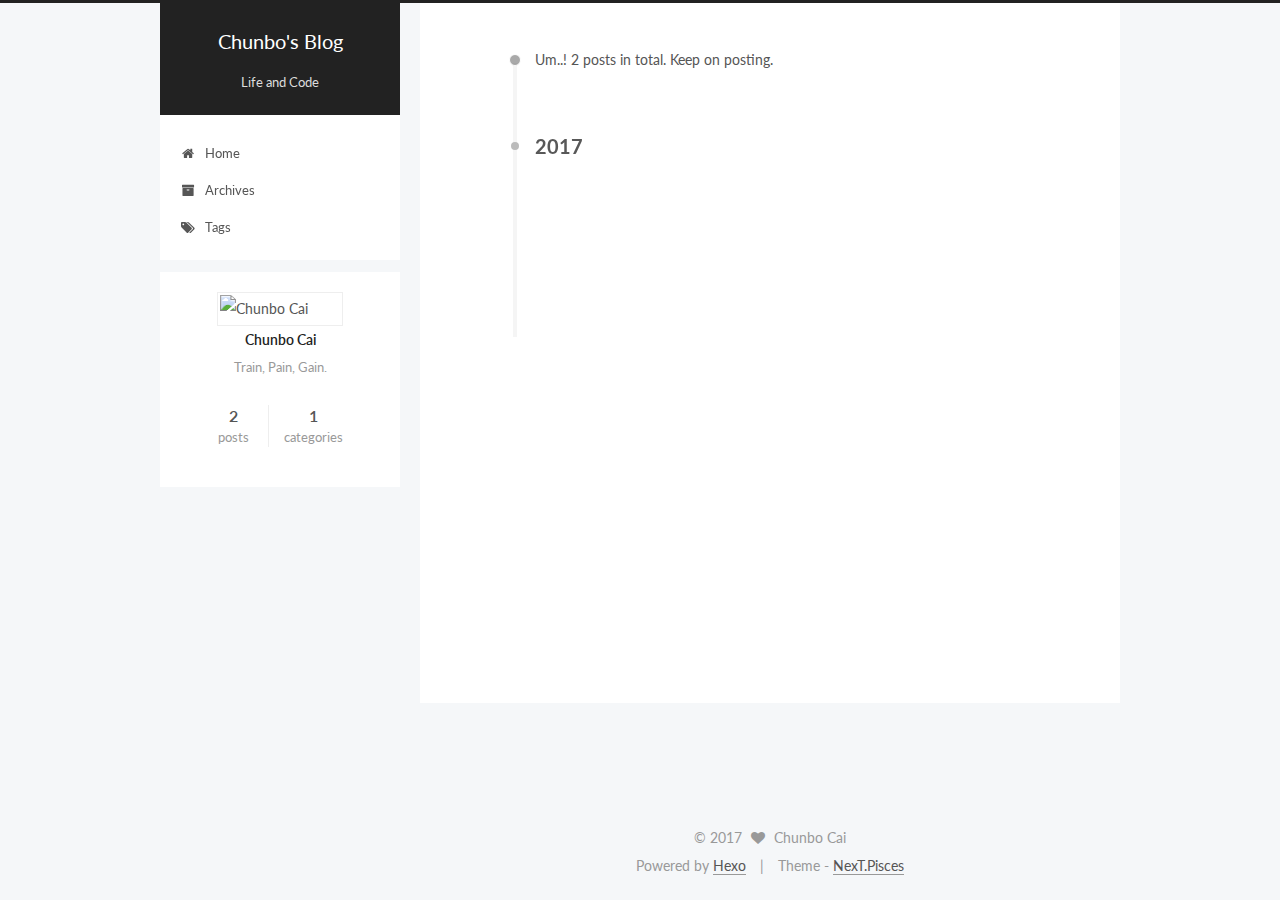
==== commit d17c4eff: "Site updated: 2017-03-12 16:16:14" ====
--- a/archives/index.html
+++ b/archives/index.html
@@ -140,6 +140,16 @@
 
 
 
+  <script type="text/javascript">
+    var _hmt = _hmt || [];
+    (function() {
+      var hm = document.createElement("script");
+      hm.src = "https://hm.baidu.com/hm.js?52ad29643ad67989dcdaa3559d5a8352";
+      var s = document.getElementsByTagName("script")[0];
+      s.parentNode.insertBefore(hm, s);
+    })();
+  </script>
+
 
 
 
@@ -548,7 +558,7 @@
   
 
   <script type="text/javascript">
-    var duoshuoQuery = {short_name:"chunbos.duoshuo.com"};
+    var duoshuoQuery = {short_name:"chunbos"};
     (function() {
       var ds = document.createElement('script');
       ds.type = 'text/javascript';ds.async = true;
@@ -587,6 +597,113 @@
   
 
   
+  <script src="https://cdn1.lncld.net/static/js/av-core-mini-0.6.1.js"></script>
+  <script>AV.initialize("ixNO1zGhXl89Ko2ycA1mb6tD-gzGzoHsz", "8PJmk0hdlaJp8SsbUpyY3XPh");</script>
+  <script>
+    function showTime(Counter) {
+      var query = new AV.Query(Counter);
+      var entries = [];
+      var $visitors = $(".leancloud_visitors");
+
+      $visitors.each(function () {
+        entries.push( $(this).attr("id").trim() );
+      });
+
+      query.containedIn('url', entries);
+      query.find()
+        .done(function (results) {
+          var COUNT_CONTAINER_REF = '.leancloud-visitors-count';
+
+          if (results.length === 0) {
+            $visitors.find(COUNT_CONTAINER_REF).text(0);
+            return;
+          }
+
+          for (var i = 0; i < results.length; i++) {
+            var item = results[i];
+            var url = item.get('url');
+            var time = item.get('time');
+            var element = document.getElementById(url);
+
+            $(element).find(COUNT_CONTAINER_REF).text(time);
+          }
+          for(var i = 0; i < entries.length; i++) {
+            var url = entries[i];
+            var element = document.getElementById(url);
+            var countSpan = $(element).find(COUNT_CONTAINER_REF);
+            if( countSpan.text() == '') {
+              countSpan.text(0);
+            }
+          }
+        })
+        .fail(function (object, error) {
+          console.log("Error: " + error.code + " " + error.message);
+        });
+    }
+
+    function addCount(Counter) {
+      var $visitors = $(".leancloud_visitors");
+      var url = $visitors.attr('id').trim();
+      var title = $visitors.attr('data-flag-title').trim();
+      var query = new AV.Query(Counter);
+
+      query.equalTo("url", url);
+      query.find({
+        success: function(results) {
+          if (results.length > 0) {
+            var counter = results[0];
+            counter.fetchWhenSave(true);
+            counter.increment("time");
+            counter.save(null, {
+              success: function(counter) {
+                var $element = $(document.getElementById(url));
+                $element.find('.leancloud-visitors-count').text(counter.get('time'));
+              },
+              error: function(counter, error) {
+                console.log('Failed to save Visitor num, with error message: ' + error.message);
+              }
+            });
+          } else {
+            var newcounter = new Counter();
+            /* Set ACL */
+            var acl = new AV.ACL();
+            acl.setPublicReadAccess(true);
+            acl.setPublicWriteAccess(true);
+            newcounter.setACL(acl);
+            /* End Set ACL */
+            newcounter.set("title", title);
+            newcounter.set("url", url);
+            newcounter.set("time", 1);
+            newcounter.save(null, {
+              success: function(newcounter) {
+                var $element = $(document.getElementById(url));
+                $element.find('.leancloud-visitors-count').text(newcounter.get('time'));
+              },
+              error: function(newcounter, error) {
+                console.log('Failed to create');
+              }
+            });
+          }
+        },
+        error: function(error) {
+          console.log('Error:' + error.code + " " + error.message);
+        }
+      });
+    }
+
+    $(function() {
+      var Counter = AV.Object.extend("Counter");
+      if ($('.leancloud_visitors').length == 1) {
+        addCount(Counter);
+      } else if ($('.post-title-link').length > 1) {
+        showTime(Counter);
+      }
+    });
+  </script>
+
+
+
+  
 
   
 
--- a/css/main.css
+++ b/css/main.css
@@ -1699,7 +1699,7 @@
   width: 4px;
   height: 4px;
   border-radius: 50%;
-  background: #9d8b33;
+  background: #fff;
 }
 .links-of-blogroll {
   font-size: 13px;
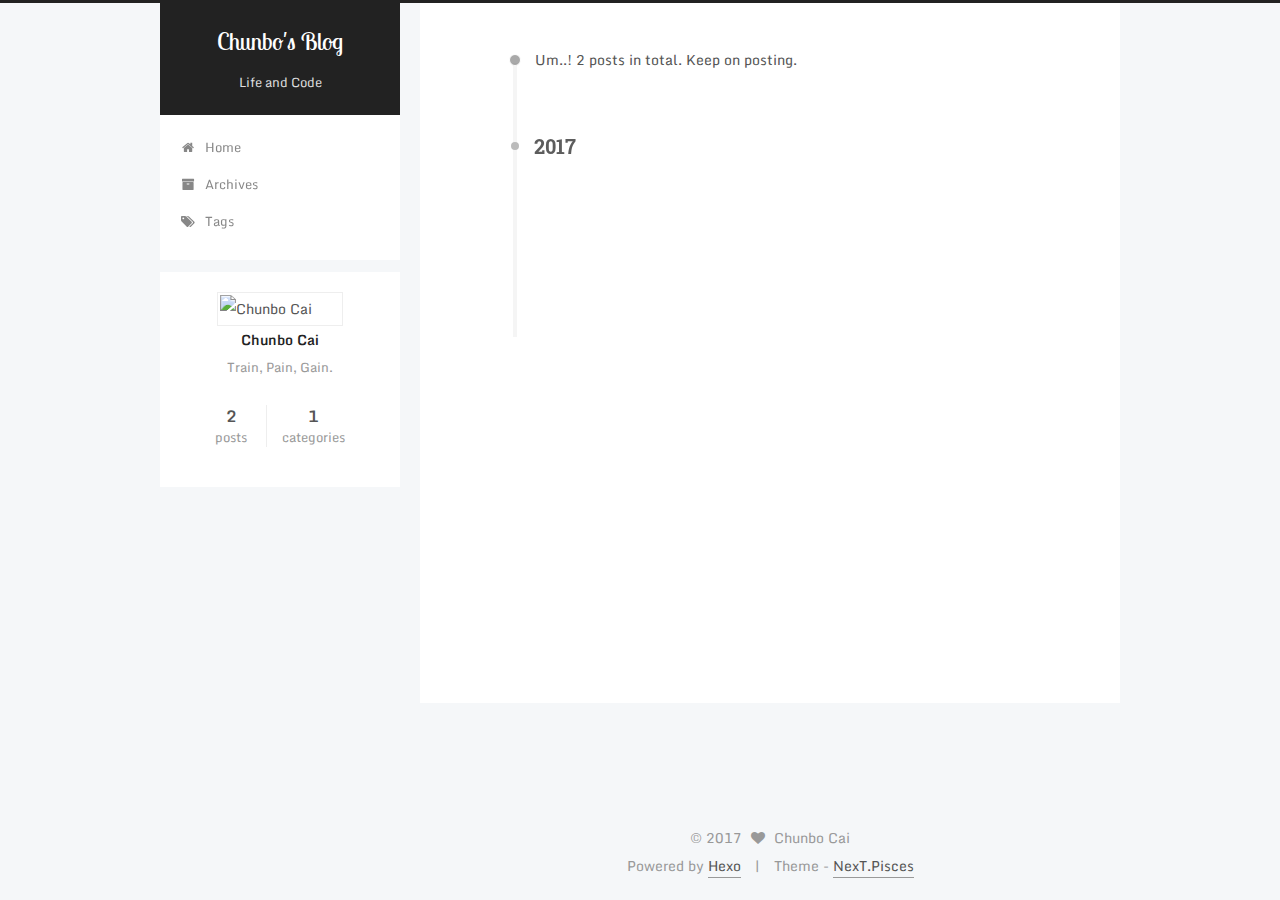
==== commit 94a9d6a0: "Site updated: 2017-03-12 17:27:53" ====
--- a/archives/index.html
+++ b/archives/index.html
@@ -48,17 +48,35 @@
   
 
   
-
-  
-
-  
-
-  
-
-  
-    
-    
-    <link href="//fonts.googleapis.com/css?family=Lato:300,300italic,400,400italic,700,700italic&subset=latin,latin-ext" rel="stylesheet" type="text/css">
+    
+      
+    
+
+    
+  
+
+  
+
+  
+    
+      
+    
+
+    
+  
+
+  
+    
+      
+    
+
+    
+  
+
+  
+    
+    
+    <link href="//fonts.googleapis.com/css?family=Monda:300,300italic,400,400italic,700,700italic|Roboto Slab:300,300italic,400,400italic,700,700italic|Lobster Two:300,300italic,400,400italic,700,700italic|PT Mono:300,300italic,400,400italic,700,700italic&subset=latin,latin-ext" rel="stylesheet" type="text/css">
   
 
 
@@ -104,12 +122,12 @@
   var CONFIG = {
     root: '/',
     scheme: 'Pisces',
-    sidebar: {"position":"left","display":"post","offset":12,"offset_float":0,"b2t":false,"scrollpercent":false},
+    sidebar: {"position":"left","display":"post","offset":12,"offset_float":0,"b2t":false,"scrollpercent":false,"MacTalk":"http://macshuo.com/","Title":"http://example.com/"},
     fancybox: true,
     motion: true,
     duoshuo: {
-      userId: '0',
-      author: 'Author'
+      userId: '6396457969055172000',
+      author: 'Blogger'
     },
     algolia: {
       applicationID: '',
@@ -571,6 +589,10 @@
   </script>
 
   
+    
+      
+      <script src="/lib/ua-parser-js/dist/ua-parser.min.js?v=0.7.9"></script>
+      <script src="/js/src/hook-duoshuo.js?v=5.1.0"></script>
     
     
     <script src="/lib/ua-parser-js/dist/ua-parser.min.js?v=0.7.9"></script>
--- a/css/main.css
+++ b/css/main.css
@@ -185,7 +185,7 @@
 }
 body {
   position: relative;
-  font-family: 'Lato', "PingFang SC", "Microsoft YaHei", sans-serif;
+  font-family: 'Monda', "PingFang SC", "Microsoft YaHei", sans-serif;
   font-size: 14px;
   line-height: 2;
   color: #555;
@@ -216,7 +216,7 @@
   padding: 0;
   font-weight: bold;
   line-height: 1.5;
-  font-family: 'Lato', "PingFang SC", "Microsoft YaHei", sans-serif;
+  font-family: 'Roboto Slab', 'Monda', "PingFang SC", "Microsoft YaHei", sans-serif;
 }
 h2,
 h3,
@@ -476,13 +476,13 @@
   margin: 20px 0;
   padding: 0;
   font-size: 13px;
-  color: #4d4d4c;
-  background: #f7f7f7;
+  color: #c5c8c6;
+  background: #1d1f21;
   line-height: 1.6;
 }
 pre,
 code {
-  font-family: consolas, Menlo, "PingFang SC", "Microsoft YaHei", monospace;
+  font-family: 'PT Mono', consolas, Menlo, "PingFang SC", "Microsoft YaHei", monospace;
 }
 code {
   padding: 2px 4px;
@@ -494,7 +494,7 @@
 }
 pre code {
   padding: 0;
-  color: #4d4d4c;
+  color: #c5c8c6;
   background: none;
   text-shadow: none;
 }
@@ -517,7 +517,7 @@
 }
 .highlight figcaption {
   font-size: 1em;
-  color: #4d4d4c;
+  color: #c5c8c6;
   line-height: 1em;
   margin-bottom: 1em;
 }
@@ -531,22 +531,22 @@
 }
 .highlight figcaption a {
   float: right;
-  color: #4d4d4c;
+  color: #c5c8c6;
 }
 .highlight figcaption a:hover {
-  border-bottom-color: #4d4d4c;
+  border-bottom-color: #c5c8c6;
 }
 .highlight .gutter pre {
   padding-left: 10px;
   padding-right: 10px;
-  color: #869194;
+  color: #888f96;
   text-align: right;
-  background-color: #eff2f3;
+  background-color: #000;
 }
 .highlight .code pre {
   padding-left: 10px;
   padding-right: 10px;
-  background-color: #f7f7f7;
+  background-color: #1d1f21;
 }
 .highlight .line {
   height: 20px;
@@ -564,16 +564,16 @@
   border: none;
 }
 pre .deletion {
-  background: #fdd;
+  background: #008000;
 }
 pre .addition {
-  background: #dfd;
+  background: #800000;
 }
 pre .meta {
-  color: #8959a8;
+  color: #b294bb;
 }
 pre .comment {
-  color: #8e908c;
+  color: #969896;
 }
 pre .variable,
 pre .attribute,
@@ -587,7 +587,7 @@
 pre .css .id,
 pre .css .class,
 pre .css .pseudo {
-  color: #c82829;
+  color: #c66;
 }
 pre .number,
 pre .preprocessor,
@@ -596,7 +596,7 @@
 pre .params,
 pre .constant,
 pre .command {
-  color: #f5871f;
+  color: #de935f;
 }
 pre .ruby .class .title,
 pre .css .rules .attribute,
@@ -609,11 +609,11 @@
 pre .special,
 pre .number,
 pre .formula {
-  color: #718c00;
+  color: #b5bd68;
 }
 pre .title,
 pre .css .hexcolor {
-  color: #3e999f;
+  color: #8abeb7;
 }
 pre .function,
 pre .python .decorator,
@@ -623,11 +623,11 @@
 pre .perl .sub,
 pre .javascript .title,
 pre .coffeescript .title {
-  color: #4271ae;
+  color: #81a2be;
 }
 pre .keyword,
 pre .javascript .function {
-  color: #8959a8;
+  color: #b294bb;
 }
 .full-image.full-image.full-image {
   border: none;
@@ -1010,9 +1010,9 @@
   display: inline-block;
   vertical-align: top;
   line-height: 36px;
-  font-size: 20px;
+  font-size: 24px;
   font-weight: normal;
-  font-family: 'Lato', "PingFang SC", "Microsoft YaHei", sans-serif;
+  font-family: 'Lobster Two', 'Monda', "PingFang SC", "Microsoft YaHei", sans-serif;
 }
 .site-subtitle {
   margin-top: 10px;
@@ -1101,7 +1101,7 @@
   opacity: 0;
 }
 .post-body {
-  font-family: 'Lato', "PingFang SC", "Microsoft YaHei", sans-serif;
+  font-family: 'Monda', "PingFang SC", "Microsoft YaHei", sans-serif;
 }
 @media (max-width: 767px) {
   .post-body {
@@ -1366,7 +1366,7 @@
 .posts-expand .post-meta {
   margin: 3px 0 60px 0;
   color: #999;
-  font-family: 'Lato', "PingFang SC", "Microsoft YaHei", sans-serif;
+  font-family: 'Monda', "PingFang SC", "Microsoft YaHei", sans-serif;
   font-size: 12px;
   text-align: center;
 }
@@ -1699,7 +1699,7 @@
   width: 4px;
   height: 4px;
   border-radius: 50%;
-  background: #fff;
+  background: #b620ff;
 }
 .links-of-blogroll {
   font-size: 13px;
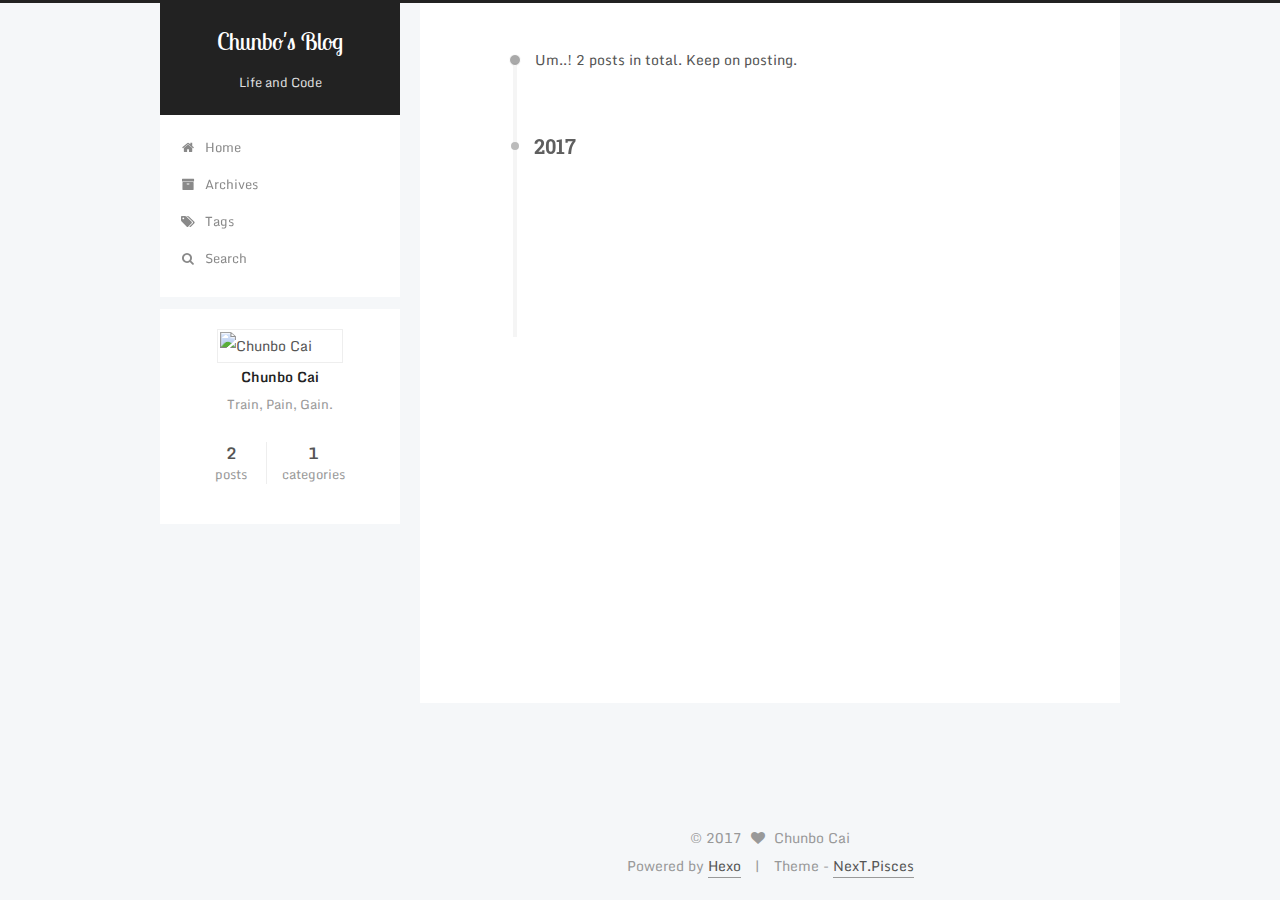
==== commit 61e5bd3c: "Site updated: 2017-03-12 18:00:59" ====
--- a/archives/index.html
+++ b/archives/index.html
@@ -17,6 +17,8 @@
 <meta http-equiv="Cache-Control" content="no-siteapp" />
 
 
+
+  <meta name="google-site-verification" content="8aavxKr1Aev_QTvLenDfS4lV8Qz36M26vyvwQ-yLZoA" />
 
 
 
@@ -249,9 +251,43 @@
       
 
       
+        <li class="menu-item menu-item-search">
+          
+            <a href="javascript:;" class="popup-trigger">
+          
+            
+              <i class="menu-item-icon fa fa-search fa-fw"></i> <br />
+            
+            Search
+          </a>
+        </li>
+      
     </ul>
   
 
+  
+    <div class="site-search">
+      
+  <div class="popup search-popup local-search-popup">
+  <div class="local-search-header clearfix">
+    <span class="search-icon">
+      <i class="fa fa-search"></i>
+    </span>
+    <span class="popup-btn-close">
+      <i class="fa fa-times-circle"></i>
+    </span>
+    <div class="local-search-input-wrapper">
+      <input autocapitalize="off" autocomplete="off" autocorrect="off"
+             placeholder="Searching..." spellcheck="false"
+             type="text" id="local-search-input">
+    </div>
+  </div>
+  <div id="local-search-result"></div>
+</div>
+
+
+
+    </div>
   
 </nav>
 
@@ -613,8 +649,156 @@
 
   
   
-
-  
+  <script type="text/javascript">
+    // Popup Window;
+    var isfetched = false;
+    // Search DB path;
+    var search_path = "search.xml";
+    if (search_path.length == 0) {
+      search_path = "search.xml";
+    }
+    var path = "/" + search_path;
+    // monitor main search box;
+
+    function proceedsearch() {
+      $("body")
+        .append('<div class="search-popup-overlay local-search-pop-overlay"></div>')
+        .css('overflow', 'hidden');
+      $('.popup').toggle();
+    }
+    // search function;
+    var searchFunc = function(path, search_id, content_id) {
+      'use strict';
+      $.ajax({
+        url: path,
+        dataType: "xml",
+        async: true,
+        success: function( xmlResponse ) {
+          // get the contents from search data
+          isfetched = true;
+          $('.popup').detach().appendTo('.header-inner');
+          var datas = $( "entry", xmlResponse ).map(function() {
+            return {
+              title: $( "title", this ).text(),
+              content: $("content",this).text(),
+              url: $( "url" , this).text()
+            };
+          }).get();
+          var $input = document.getElementById(search_id);
+          var $resultContent = document.getElementById(content_id);
+          $input.addEventListener('input', function(){
+            var matchcounts = 0;
+            var str='<ul class=\"search-result-list\">';
+            var keywords = this.value.trim().toLowerCase().split(/[\s\-]+/);
+            $resultContent.innerHTML = "";
+            if (this.value.trim().length > 1) {
+              // perform local searching
+              datas.forEach(function(data) {
+                var isMatch = false;
+                var content_index = [];
+                var data_title = data.title.trim().toLowerCase();
+                var data_content = data.content.trim().replace(/<[^>]+>/g,"").toLowerCase();
+                var data_url = decodeURIComponent(data.url);
+                var index_title = -1;
+                var index_content = -1;
+                var first_occur = -1;
+                // only match artiles with not empty titles and contents
+                if(data_title != '') {
+                  keywords.forEach(function(keyword, i) {
+                    index_title = data_title.indexOf(keyword);
+                    index_content = data_content.indexOf(keyword);
+                    if( index_title >= 0 || index_content >= 0 ){
+                      isMatch = true;
+                      if (i == 0) {
+                        first_occur = index_content;
+                      }
+                    }
+
+                  });
+                }
+                // show search results
+                if (isMatch) {
+                  matchcounts += 1;
+                  str += "<li><a href='"+ data_url +"' class='search-result-title'>"+ data_title +"</a>";
+                  var content = data.content.trim().replace(/<[^>]+>/g,"");
+                  if (first_occur >= 0) {
+                    // cut out 100 characters
+                    var start = first_occur - 20;
+                    var end = first_occur + 80;
+                    if(start < 0){
+                      start = 0;
+                    }
+                    if(start == 0){
+                      end = 50;
+                    }
+                    if(end > content.length){
+                      end = content.length;
+                    }
+                    var match_content = content.substring(start, end);
+                    // highlight all keywords
+                    keywords.forEach(function(keyword){
+                      var regS = new RegExp(keyword, "gi");
+                      match_content = match_content.replace(regS, "<b class=\"search-keyword\">"+keyword+"</b>");
+                    });
+
+                    str += "<p class=\"search-result\">" + match_content +"...</p>"
+                  }
+                  str += "</li>";
+                }
+              })};
+            str += "</ul>";
+            if (matchcounts == 0) { str = '<div id="no-result"><i class="fa fa-frown-o fa-5x" /></div>' }
+            if (keywords == "") { str = '<div id="no-result"><i class="fa fa-search fa-5x" /></div>' }
+            $resultContent.innerHTML = str;
+          });
+          proceedsearch();
+        }
+      });}
+
+    // handle and trigger popup window;
+    $('.popup-trigger').click(function(e) {
+      e.stopPropagation();
+      if (isfetched == false) {
+        searchFunc(path, 'local-search-input', 'local-search-result');
+      } else {
+        proceedsearch();
+      };
+    });
+
+    $('.popup-btn-close').click(function(e){
+      $('.popup').hide();
+      $(".local-search-pop-overlay").remove();
+      $('body').css('overflow', '');
+    });
+    $('.popup').click(function(e){
+      e.stopPropagation();
+    });
+  </script>
+
+
+  
+  
+    <script type="text/x-mathjax-config">
+      MathJax.Hub.Config({
+        tex2jax: {
+          inlineMath: [ ['$','$'], ["\\(","\\)"]  ],
+          processEscapes: true,
+          skipTags: ['script', 'noscript', 'style', 'textarea', 'pre', 'code']
+        }
+      });
+    </script>
+
+    <script type="text/x-mathjax-config">
+      MathJax.Hub.Queue(function() {
+        var all = MathJax.Hub.getAllJax(), i;
+        for (i=0; i < all.length; i += 1) {
+          all[i].SourceElement().parentNode.className += ' has-jax';
+        }
+      });
+    </script>
+    <script type="text/javascript" src="//cdn.mathjax.org/mathjax/latest/MathJax.js?config=TeX-AMS-MML_HTMLorMML"></script>
+  
+
 
   
 
--- a/css/main.css
+++ b/css/main.css
@@ -1699,7 +1699,7 @@
   width: 4px;
   height: 4px;
   border-radius: 50%;
-  background: #b620ff;
+  background: #08703e;
 }
 .links-of-blogroll {
   font-size: 13px;
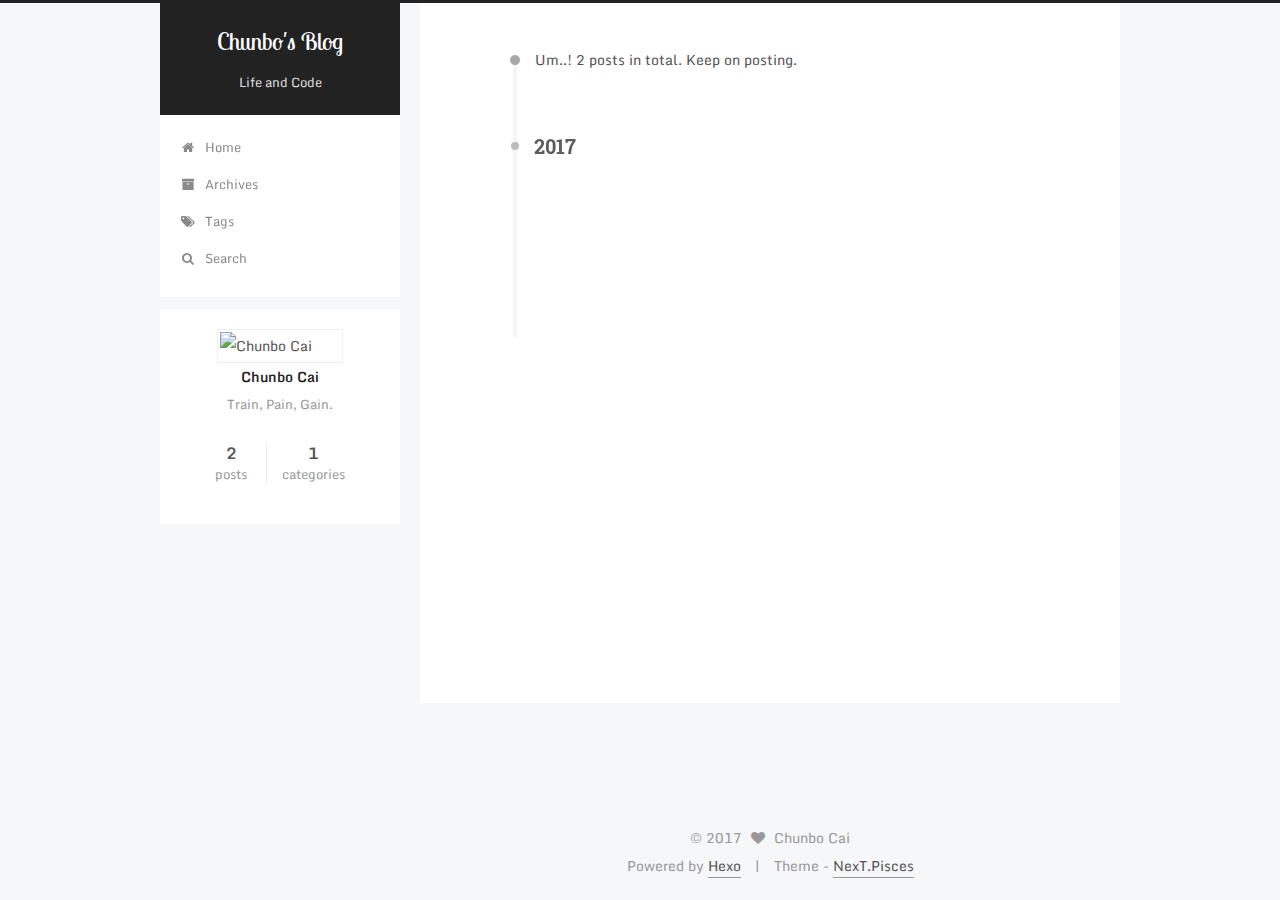
==== commit d5859e4e: "Site updated: 2017-03-12 18:14:13" ====
--- a/archives/index.html
+++ b/archives/index.html
@@ -625,10 +625,6 @@
   </script>
 
   
-    
-      
-      <script src="/lib/ua-parser-js/dist/ua-parser.min.js?v=0.7.9"></script>
-      <script src="/js/src/hook-duoshuo.js?v=5.1.0"></script>
     
     
     <script src="/lib/ua-parser-js/dist/ua-parser.min.js?v=0.7.9"></script>
--- a/css/main.css
+++ b/css/main.css
@@ -1699,7 +1699,7 @@
   width: 4px;
   height: 4px;
   border-radius: 50%;
-  background: #08703e;
+  background: #145cff;
 }
 .links-of-blogroll {
   font-size: 13px;
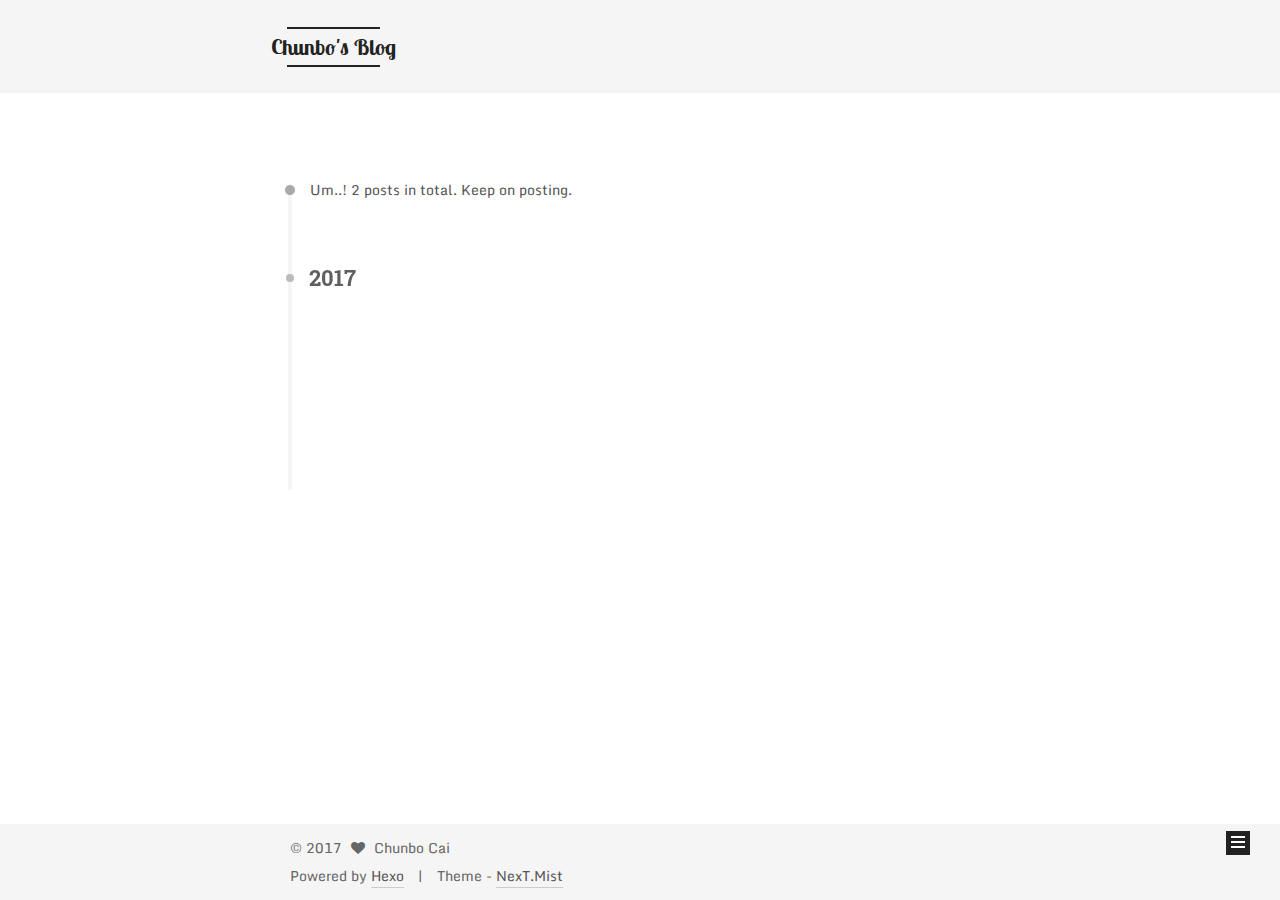
==== commit 18003850: "Site updated: 2017-03-12 19:06:24" ====
--- a/archives/index.html
+++ b/archives/index.html
@@ -5,7 +5,7 @@
   
 
 
-<html class="theme-next pisces use-motion" lang="en">
+<html class="theme-next mist use-motion" lang="en">
 <head>
   <meta charset="UTF-8"/>
 <meta http-equiv="X-UA-Compatible" content="IE=edge" />
@@ -123,7 +123,7 @@
   var NexT = window.NexT || {};
   var CONFIG = {
     root: '/',
-    scheme: 'Pisces',
+    scheme: 'Mist',
     sidebar: {"position":"left","display":"post","offset":12,"offset_float":0,"b2t":false,"scrollpercent":false,"MacTalk":"http://macshuo.com/","Title":"http://example.com/"},
     fancybox: true,
     motion: true,
@@ -511,7 +511,7 @@
 <div class="theme-info">
   Theme -
   <a class="theme-link" href="https://github.com/iissnan/hexo-theme-next">
-    NexT.Pisces
+    NexT.Mist
   </a>
 </div>
 
@@ -582,13 +582,6 @@
 
   
   
-
-
-  <script type="text/javascript" src="/js/src/affix.js?v=5.1.0"></script>
-
-  <script type="text/javascript" src="/js/src/schemes/pisces.js?v=5.1.0"></script>
-
-
 
   
   
--- a/css/main.css
+++ b/css/main.css
@@ -189,7 +189,7 @@
   font-size: 14px;
   line-height: 2;
   color: #555;
-  background: #f5f7f9;
+  background: #fff;
 }
 @media (max-width: 767px) {
   body {
@@ -226,51 +226,51 @@
   margin: 20px 0 15px;
 }
 h1 {
+  font-size: 24px;
+}
+@media (max-width: 767px) {
+  h1 {
+    font-size: 20px;
+  }
+}
+h2 {
   font-size: 22px;
 }
 @media (max-width: 767px) {
-  h1 {
+  h2 {
     font-size: 18px;
   }
 }
-h2 {
+h3 {
   font-size: 20px;
 }
 @media (max-width: 767px) {
-  h2 {
+  h3 {
     font-size: 16px;
   }
 }
-h3 {
+h4 {
   font-size: 18px;
 }
 @media (max-width: 767px) {
-  h3 {
+  h4 {
     font-size: 14px;
   }
 }
-h4 {
+h5 {
   font-size: 16px;
 }
 @media (max-width: 767px) {
-  h4 {
+  h5 {
     font-size: 12px;
   }
 }
-h5 {
+h6 {
   font-size: 14px;
 }
 @media (max-width: 767px) {
-  h5 {
+  h6 {
     font-size: 10px;
-  }
-}
-h6 {
-  font-size: 12px;
-}
-@media (max-width: 767px) {
-  h6 {
-    font-size: 8px;
   }
 }
 p {
@@ -638,8 +638,8 @@
 @media (min-width: 992px) {
   .full-image.full-image.full-image {
     max-width: none;
-    width: 118%;
-    margin: 0 -9%;
+    width: 110%;
+    margin: 25px -5%;
   }
 }
 .blockquote-center,
@@ -830,7 +830,7 @@
   font-size: 14px;
   color: #fff;
   background: #222;
-  border: 2px solid #555;
+  border: 2px solid #222;
   text-decoration: none;
   border-radius: 0;
   transition-property: background-color;
@@ -841,8 +841,8 @@
 .btn:hover,
 .post-button .btn:hover {
   border-color: #222;
-  color: #fff;
-  background: #222;
+  color: #222;
+  background: #fff;
 }
 .btn-bar {
   display: block;
@@ -947,7 +947,7 @@
   width: 24px;
   background: #222;
   font-size: 12px;
-  opacity: 0.6;
+  opacity: 1;
   color: #fff;
   cursor: pointer;
   text-align: center;
@@ -968,7 +968,7 @@
   }
 }
 .back-to-top.back-to-top-on {
-  bottom: 30px;
+  bottom: 19px;
 }
 .header {
   background: #fff;
@@ -982,7 +982,7 @@
 }
 .site-meta {
   margin: 0;
-  text-align: center;
+  text-align: left;
 }
 @media (max-width: 767px) {
   .site-meta {
@@ -993,12 +993,12 @@
   position: relative;
   display: inline-block;
   padding: 0 40px;
-  color: #fff;
+  color: #222;
   background: #222;
   border-bottom: none;
 }
 .brand:hover {
-  color: #fff;
+  color: #222;
 }
 .logo {
   display: inline-block;
@@ -1017,7 +1017,7 @@
 .site-subtitle {
   margin-top: 10px;
   font-size: 13px;
-  color: #ddd;
+  color: #999;
 }
 .use-motion .brand {
   opacity: 0;
@@ -1090,8 +1090,7 @@
   transition-timing-function: ease-in-out;
   transition-delay: 0s;
 }
-.menu .menu-item a:hover,
-.menu-item-active a {
+.menu .menu-item a:hover {
   border-bottom-color: #222;
 }
 .menu .menu-item .fa {
@@ -1213,7 +1212,7 @@
 .posts-collapse {
   position: relative;
   z-index: 1010;
-  margin-left: 55px;
+  margin-left: 0;
 }
 .posts-collapse::after {
   content: " ";
@@ -1439,8 +1438,8 @@
 .post-button .btn {
   color: #555;
   font-size: 14px;
-  background: #fff;
-  border-radius: 2px;
+  background: transparent;
+  border-radius: 0;
   line-height: 2;
   margin: 0 4px 8px 4px;
 }
@@ -1615,20 +1614,20 @@
   display: block;
   margin: 0 auto;
   padding: 2px;
-  max-width: 120px;
+  max-width: 96px;
   height: auto;
-  border: 1px solid #eee;
+  border: 2px solid #333;
 }
 .site-author-name {
-  margin: 0;
+  margin: 5px 0 0;
   text-align: center;
-  color: #222;
-  font-weight: 600;
+  color: #f5f5f5;
+  font-weight: normal;
 }
 .site-description {
-  margin-top: 0;
+  margin-top: 5px;
   text-align: center;
-  font-size: 13px;
+  font-size: 14px;
   color: #999;
 }
 .site-state {
@@ -1640,7 +1639,7 @@
 .site-state-item {
   display: inline-block;
   padding: 0 15px;
-  border-left: 1px solid #eee;
+  border-left: 1px solid #333;
 }
 .site-state-item:first-child {
   border-left: none;
@@ -1653,11 +1652,11 @@
   text-align: center;
   color: inherit;
   font-weight: 600;
-  font-size: 16px;
+  font-size: 18px;
 }
 .site-state-item-name {
   font-size: 13px;
-  color: #999;
+  color: inherit;
 }
 .feed-link {
   margin-top: 20px;
@@ -1699,7 +1698,7 @@
   width: 4px;
   height: 4px;
   border-radius: 50%;
-  background: #145cff;
+  background: #4e7ded;
 }
 .links-of-blogroll {
   font-size: 13px;
@@ -1729,7 +1728,7 @@
   color: #555;
 }
 .sidebar-nav li:hover {
-  color: #fc6423;
+  color: #f5f5f5;
 }
 .page-post-detail .sidebar-nav-toc {
   padding: 0 5px;
@@ -1738,11 +1737,11 @@
   margin-left: 10px;
 }
 .sidebar-nav .sidebar-nav-active {
-  color: #fc6423;
-  border-bottom-color: #fc6423;
+  color: #87daff;
+  border-bottom-color: #87daff;
 }
 .sidebar-nav .sidebar-nav-active:hover {
-  color: #fc6423;
+  color: #87daff;
 }
 .sidebar-panel {
   display: none;
@@ -1775,12 +1774,12 @@
   transition-timing-function: ease-in-out;
   transition-delay: 0s;
   transition-property: all;
-  color: #666;
+  color: #999;
+  border-bottom-color: #555;
+}
+.post-toc ol a:hover {
+  color: #ccc;
   border-bottom-color: #ccc;
-}
-.post-toc ol a:hover {
-  color: #000;
-  border-bottom-color: #000;
 }
 .post-toc .nav-item {
   overflow: hidden;
@@ -1801,14 +1800,14 @@
   display: block;
 }
 .post-toc .nav .active > a {
-  color: #fc6423;
-  border-bottom-color: #fc6423;
+  color: #87daff;
+  border-bottom-color: #87daff;
 }
 .post-toc .nav .active-current > a {
-  color: #fc6423;
+  color: #87daff;
 }
 .post-toc .nav .active-current > a:hover {
-  color: #fc6423;
+  color: #87daff;
 }
 .footer {
   font-size: 14px;
@@ -2228,16 +2227,6 @@
   transform: translate(-50%, -50%);
   color: #ccc;
 }
-@media (min-width: 768px) and (max-width: 991px) {
-  .busuanzi-count {
-    width: auto;
-  }
-}
-@media (max-width: 767px) {
-  .busuanzi-count {
-    width: auto;
-  }
-}
 .site-uv,
 .site-pv,
 .page-pv {
@@ -2476,394 +2465,324 @@
   }
 }
 .page-post-detail .sidebar-toggle-line {
-  background: #fc6423;
+  background: #87daff;
 }
 .page-post-detail .comments {
   overflow: hidden;
 }
+h1,
+h2,
+h3,
+h4,
+h5,
+h6 {
+  margin: 20px 0 10px;
+}
+p {
+  margin: 0 0 25px 0;
+}
+a {
+  border-bottom-color: #ccc;
+}
+hr {
+  margin: 20px 0;
+  height: 2px;
+}
+.main-inner {
+  margin-top: 80px;
+}
 .header {
-  position: relative;
-  margin: 0 auto;
-  width: 960px;
-}
-@media (min-width: 768px) and (max-width: 991px) {
-  .header {
-    width: auto;
-  }
-}
-@media (max-width: 767px) {
-  .header {
-    width: auto;
-  }
+  background: #f5f5f5;
 }
 .header-inner {
-  position: absolute;
-  top: 0;
-  overflow: hidden;
-  padding: 0;
-  width: 240px;
-  background: #fff;
-  box-shadow: initial;
-  border-radius: initial;
-}
-@media (min-width: 1600px) {
-  .container .header-inner {
-    width: 240px;
-  }
-}
-@media (min-width: 768px) and (max-width: 991px) {
-  .header-inner {
-    position: relative;
-    width: auto;
-    border-radius: initial;
-  }
-}
-@media (max-width: 767px) {
-  .header-inner {
-    position: relative;
-    width: auto;
-    border-radius: initial;
-  }
-}
-.main:before,
-.main:after {
+  padding: 25px 0 20px;
+}
+.header-inner:before,
+.header-inner:after {
   content: " ";
   display: table;
 }
-.main:after {
+.header-inner:after {
   clear: both;
 }
-@media (min-width: 768px) and (max-width: 991px) {
-  .main {
-    padding-bottom: 100px;
-  }
-}
-@media (max-width: 767px) {
-  .main {
-    padding-bottom: 100px;
-  }
-}
-.container .main-inner {
-  width: 960px;
-}
-@media (min-width: 768px) and (max-width: 991px) {
+@media (max-width: 767px) {
+  .header-inner {
+    width: auto;
+    margin-bottom: 50px;
+    padding: 10px;
+  }
+}
+.site-meta {
+  float: left;
+  margin-left: -20px;
+  line-height: normal;
+}
+@media (max-width: 767px) {
+  .site-meta {
+    margin-left: 10px;
+  }
+}
+.site-meta .brand {
+  padding: 2px 1px;
+  background: none;
+}
+@media (max-width: 767px) {
+  .site-meta .brand {
+    display: block;
+  }
+}
+.site-meta .logo {
+  display: none;
+}
+.site-meta .site-title {
+  font-size: 22px;
+  font-weight: bolder;
+}
+@media (max-width: 767px) {
+  .site-meta .site-title {
+    line-height: 34px;
+  }
+}
+.logo-line-before,
+.logo-line-after {
+  display: block;
+  overflow: hidden;
+  margin: 0 auto;
+  width: 75%;
+}
+@media (max-width: 767px) {
+  .logo-line-before,
+  .logo-line-after {
+    display: none;
+  }
+}
+.logo-line-before i,
+.logo-line-after i {
+  position: relative;
+  display: block;
+  height: 2px;
+  background: #222;
+}
+@media (max-width: 767px) {
+  .logo-line-before i,
+  .logo-line-after i {
+    height: 3px;
+  }
+}
+.use-motion .logo-line-before i {
+  left: -100%;
+}
+.use-motion .logo-line-after i {
+  right: -100%;
+}
+.site-subtitle {
+  display: none;
+}
+.site-nav-toggle {
+  position: static;
+  float: right;
+}
+.menu {
+  float: right;
+  margin: 8px 0 0 0;
+}
+@media (max-width: 767px) {
+  .menu {
+    margin: 20px 0 0 0;
+    padding: 0;
+  }
+}
+.menu br {
+  display: none;
+}
+.menu .menu-item {
+  margin: 0;
+}
+@media (max-width: 767px) {
+  .menu .menu-item {
+    display: block;
+  }
+}
+.menu .menu-item a {
+  padding: 0 10px;
+  background: none;
+  border: none;
+  border-radius: 2px;
+  transition-property: background;
+}
+@media (max-width: 767px) {
+  .menu .menu-item a {
+    text-align: left;
+  }
+}
+.menu .menu-item a:hover {
+  background: #e1e1e1;
+}
+.menu a::before {
+  display: none;
+}
+@media (max-width: 767px) {
+  .menu a::before {
+    display: block;
+  }
+}
+@media (max-width: 767px) {
+  .menu {
+    float: none;
+  }
+}
+.site-search form {
+  display: none;
+}
+.posts-expand {
+  padding-top: 0;
+}
+.posts-expand .post-title,
+.posts-expand .post-meta {
+  text-align: left;
+}
+@media (max-width: 767px) {
+  .posts-expand .post-title,
+  .posts-expand .post-meta {
+    text-align: center;
+  }
+}
+.posts-expand .post-eof {
+  display: none;
+}
+.posts-expand .post {
+  margin-top: 120px;
+}
+.posts-expand .post:first-child {
+  margin-top: 0;
+}
+.posts-expand .post-meta {
+  margin-top: 5px;
+  margin-bottom: 20px;
+}
+.posts-expand .post-title {
+  position: relative;
+  font-size: 26px;
+  font-weight: 400;
+}
+@media (max-width: 767px) {
+  .posts-expand .post-title {
+    font-size: 20px;
+  }
+}
+@media (min-width: 1600px) {
+  .posts-expand .post-title {
+    font-size: 26px;
+  }
+}
+.posts-expand .post-title:hover:before {
+  background: #222;
+}
+.posts-expand .post-body img {
+  margin: 0;
+}
+.posts-expand .post-tags {
+  text-align: left;
+}
+.posts-expand .post-tags a {
+  padding: 1px 5px;
+  background: #f5f5f5;
+  border-bottom: none;
+}
+.posts-expand .post-tags a:hover {
+  background: #ccc;
+}
+.posts-expand .post-nav {
+  margin-top: 40px;
+}
+.post-button {
+  margin-top: 20px;
+  text-align: left;
+}
+.post-button a {
+  margin: 0 8px 8px 0 !important;
+  padding: 0;
+  font-size: 14px;
+  color: #666;
+  background: none;
+  border: none;
+  border-bottom: 2px solid #666;
+  transition-property: border;
+}
+@media (max-width: 767px) {
+  .post-button a {
+    font-size: 12px;
+  }
+}
+@media (min-width: 1600px) {
+  .post-button a {
+    font-size: 16px;
+  }
+}
+.post-button a:hover {
+  border-bottom-color: #222;
+}
+.links-of-blogroll-inline .links-of-blogroll-item {
+  display: inline-block;
+}
+.btn {
+  padding: 0 10px;
+  border-width: 2px;
+  border-radius: 0;
+}
+.headband {
+  display: none;
+}
+.site-search {
+  position: relative;
+  float: right;
+  margin-top: 5px;
+  padding-top: 3px;
+}
+@media (max-width: 767px) {
+  .site-search {
+    float: none;
+    padding: 0 10px;
+  }
+}
+@media (max-width: 767px) {
   .container .main-inner {
     width: auto;
   }
 }
-@media (max-width: 767px) {
-  .container .main-inner {
-    width: auto;
-  }
-}
-.content-wrap {
-  float: right;
-  box-sizing: border-box;
-  padding: 40px;
-  width: 700px;
-  background: #fff;
-  min-height: 700px;
-  box-shadow: initial;
-  border-radius: initial;
-}
-@media (min-width: 768px) and (max-width: 991px) {
-  .content-wrap {
-    width: 100%;
-    padding: 20px;
-    border-radius: initial;
-  }
-}
-@media (max-width: 767px) {
-  .content-wrap {
-    width: 100%;
-    padding: 20px;
-    min-height: auto;
-    border-radius: initial;
-  }
-}
-.sidebar {
-  position: static;
-  float: left;
-  margin-top: 300px;
-  width: 240px;
-  background: #f5f7f9;
-  box-shadow: none;
-}
-@media (min-width: 768px) and (max-width: 991px) {
-  .sidebar {
-    display: none;
-  }
-}
-@media (max-width: 767px) {
-  .sidebar {
-    display: none;
-  }
-}
-.sidebar-toggle {
+.page-post-detail .post-title,
+.page-post-detail .post-meta {
+  text-align: center;
+}
+.page-post-detail .post-title:before {
   display: none;
 }
+.page-post-detail .post-meta {
+  margin-bottom: 60px;
+}
+.pagination {
+  margin: 120px 0 0;
+  text-align: left;
+}
+@media (max-width: 767px) {
+  .pagination {
+    margin: 80px 10px 0;
+    text-align: center;
+  }
+}
+.footer {
+  margin-top: 80px;
+  padding: 10px 0;
+  background: #f5f5f5;
+  color: #666;
+}
 .footer-inner {
-  width: 960px;
-  padding-left: 260px;
-}
-@media (min-width: 768px) and (max-width: 991px) {
+  margin: 0 auto;
+  text-align: left;
+}
+@media (max-width: 767px) {
   .footer-inner {
     width: auto;
-    padding-left: 0;
-  }
-}
-@media (max-width: 767px) {
-  .footer-inner {
-    width: auto;
-    padding-left: 0;
-  }
-}
-.sidebar-position-right .header-inner {
-  right: 0;
-}
-.sidebar-position-right .content-wrap {
-  float: left;
-}
-.sidebar-position-right .sidebar {
-  float: right;
-}
-.sidebar-position-right .footer-inner:before {
-  float: right;
-}
-.site-brand-wrapper {
-  position: relative;
-}
-.site-meta {
-  padding: 20px 0;
-  color: #fff;
-  background: #222;
-}
-@media (min-width: 768px) and (max-width: 991px) {
-  .site-meta {
-    box-shadow: 0 0 16px rgba(0,0,0,0.5);
-  }
-}
-@media (max-width: 767px) {
-  .site-meta {
-    box-shadow: 0 0 16px rgba(0,0,0,0.5);
-  }
-}
-.brand {
-  padding: 0;
-  background: none;
-}
-.brand:hover {
-  color: #fff;
-}
-.site-subtitle {
-  margin: 10px 10px 0;
-  font-weight: initial;
-}
-.site-search form {
-  display: none;
-}
-.site-nav {
-  border-top: none;
-}
-@media (min-width: 768px) and (max-width: 991px) {
-  .site-nav {
-    display: none !important;
-  }
-}
-@media (min-width: 768px) and (max-width: 991px) {
-  .site-nav-on {
-    display: block !important;
-  }
-}
-.menu .menu-item {
-  display: block;
-  margin: 0;
-}
-.menu .menu-item a {
-  position: relative;
-  box-sizing: border-box;
-  padding: 5px 20px;
-  text-align: left;
-  line-height: inherit;
-  transition-property: background-color;
-  transition-duration: 0.2s;
-  transition-timing-function: ease-in-out;
-  transition-delay: 0s;
-}
-.menu .menu-item a:hover,
-.menu-item-active a {
-  background: #f9f9f9;
-  border-bottom-color: #fff;
-}
-.menu .menu-item br {
-  display: none;
-}
-.menu-item-active a:after {
-  content: " ";
-  position: absolute;
-  top: 50%;
-  margin-top: -3px;
-  right: 15px;
-  width: 6px;
-  height: 6px;
-  border-radius: 50%;
-  background-color: #bbb;
-}
-.btn-bar {
-  background-color: #fff;
-}
-.site-nav-toggle {
-  left: 20px;
-  top: 50%;
-  -webkit-transform: translateY(-50%);
-  -webkit-transform: translateY(-50%);
-  -moz-transform: translateY(-50%);
-  -ms-transform: translateY(-50%);
-  -o-transform: translateY(-50%);
-  transform: translateY(-50%);
-}
-@media (min-width: 768px) and (max-width: 991px) {
-  .site-nav-toggle {
-    display: block;
-  }
-}
-.use-motion .sidebar .motion-element {
-  opacity: 1;
-}
-.sidebar {
-  display: none;
-  right: auto;
-  bottom: auto;
-  -webkit-transform: none;
-}
-.sidebar-inner {
-  box-sizing: border-box;
-  width: 240px;
-  color: #555;
-  background: #fff;
-  box-shadow: initial;
-  border-radius: initial;
-}
-.sidebar-inner.affix {
-  position: fixed;
-  top: 0px;
-}
-.site-overview {
-  margin: 0 2px;
-  text-align: left;
-}
-.site-author:before,
-.site-author:after {
-  content: " ";
-  display: table;
-}
-.site-author:after {
-  clear: both;
-}
-.sidebar a {
-  color: #555;
-}
-.sidebar a:hover {
-  color: #222;
-}
-.links-of-author-item a:before {
-  display: none;
-}
-.links-of-author-item a {
-  border-bottom: none;
-  text-decoration: underline;
-}
-.feed-link {
-  border-top: 1px dotted #ccc;
-  border-bottom: 1px dotted #ccc;
-  text-align: center;
-}
-.feed-link a {
-  display: block;
-  color: #fc6423;
-  border: none;
-}
-.feed-link a:hover {
-  background: none;
-  color: #e34603;
-}
-.feed-link a:hover i {
-  color: #e34603;
-}
-.links-of-author:before,
-.links-of-author:after {
-  content: " ";
-  display: table;
-}
-.links-of-author:after {
-  clear: both;
-}
-.links-of-author-item {
-  float: left;
-  margin: 5px 0 0;
-  width: 50%;
-}
-.links-of-author-item a {
-  box-sizing: border-box;
-  display: inline-block;
-  margin-right: 0;
-  margin-bottom: 0;
-  padding: 0 5px;
-  overflow: hidden;
-  white-space: nowrap;
-  text-overflow: ellipsis;
-}
-.links-of-author-item a {
-  display: block;
-  text-decoration: none;
-}
-.links-of-author-item a:hover {
-  border-radius: 4px;
-  background: #eee;
-}
-.links-of-author-item .fa {
-  margin-right: 2px;
-  font-size: 16px;
-}
-.links-of-author-item .fa-globe {
-  font-size: 15px;
-}
-.links-of-blogroll {
-  margin-top: 20px;
-  padding: 3px 0 0;
-  border-top: 1px dotted #ccc;
-}
-.links-of-blogroll-title {
-  margin-top: 0;
-}
-.links-of-blogroll-item {
-  padding: 0;
-}
-.links-of-blogroll-inline:before,
-.links-of-blogroll-inline:after {
-  content: " ";
-  display: table;
-}
-.links-of-blogroll-inline:after {
-  clear: both;
-}
-.links-of-blogroll-inline .links-of-blogroll-item {
-  float: left;
-  margin: 5px 0 0;
-  width: 50%;
-}
-.links-of-blogroll-inline .links-of-blogroll-item a {
-  box-sizing: border-box;
-  display: inline-block;
-  margin-right: 0;
-  margin-bottom: 0;
-  padding: 0 5px;
-  overflow: hidden;
-  white-space: nowrap;
-  text-overflow: ellipsis;
-}
-@media (max-width: 767px) {
-  .post-body {
-    text-align: justify;
-  }
-}
+    text-align: center;
+  }
+}
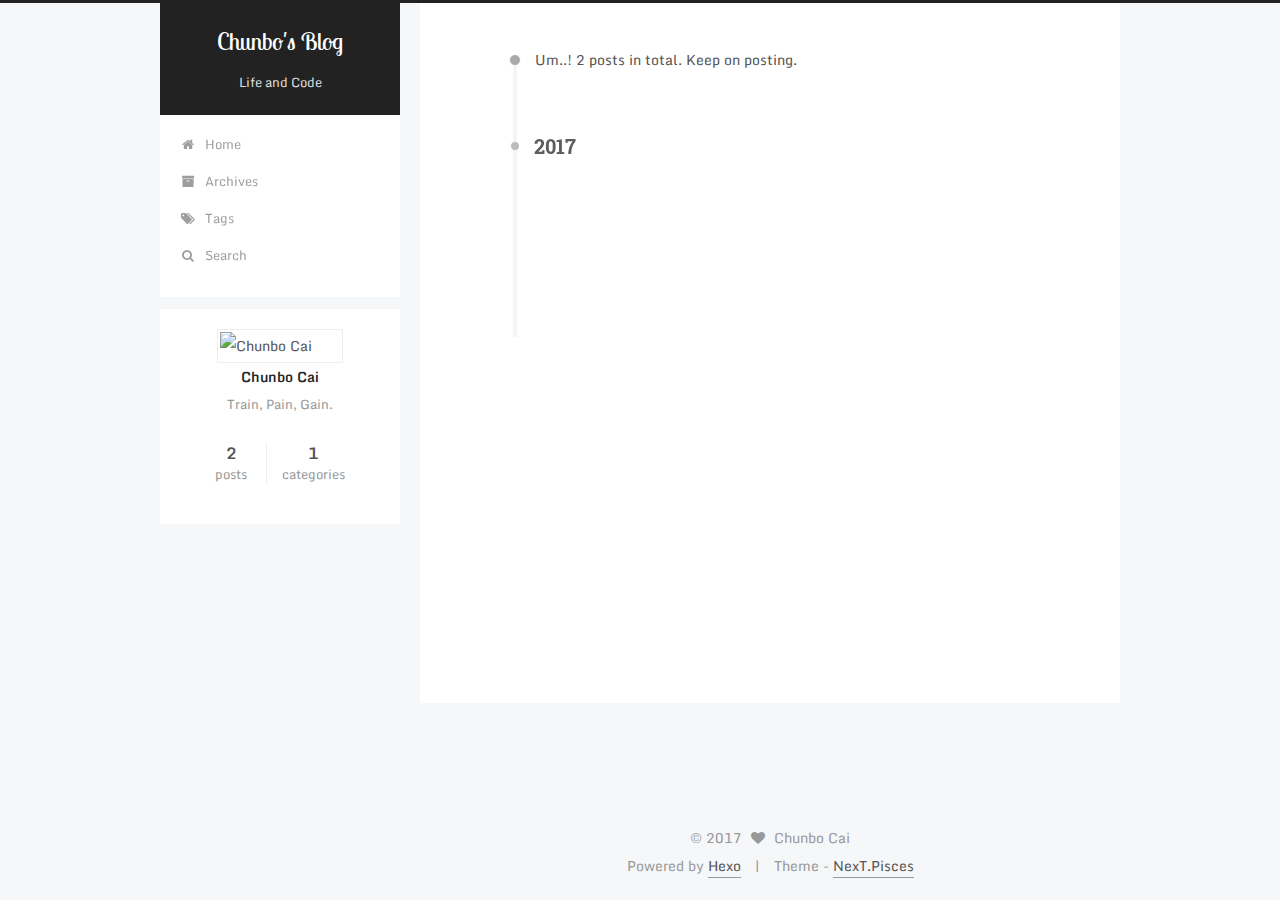
==== commit d5a48482: "Site updated: 2017-03-12 19:08:41" ====
--- a/archives/index.html
+++ b/archives/index.html
@@ -5,7 +5,7 @@
   
 
 
-<html class="theme-next mist use-motion" lang="en">
+<html class="theme-next pisces use-motion" lang="en">
 <head>
   <meta charset="UTF-8"/>
 <meta http-equiv="X-UA-Compatible" content="IE=edge" />
@@ -123,7 +123,7 @@
   var NexT = window.NexT || {};
   var CONFIG = {
     root: '/',
-    scheme: 'Mist',
+    scheme: 'Pisces',
     sidebar: {"position":"left","display":"post","offset":12,"offset_float":0,"b2t":false,"scrollpercent":false,"MacTalk":"http://macshuo.com/","Title":"http://example.com/"},
     fancybox: true,
     motion: true,
@@ -511,7 +511,7 @@
 <div class="theme-info">
   Theme -
   <a class="theme-link" href="https://github.com/iissnan/hexo-theme-next">
-    NexT.Mist
+    NexT.Pisces
   </a>
 </div>
 
@@ -582,6 +582,13 @@
 
   
   
+
+
+  <script type="text/javascript" src="/js/src/affix.js?v=5.1.0"></script>
+
+  <script type="text/javascript" src="/js/src/schemes/pisces.js?v=5.1.0"></script>
+
+
 
   
   
--- a/css/main.css
+++ b/css/main.css
@@ -189,7 +189,7 @@
   font-size: 14px;
   line-height: 2;
   color: #555;
-  background: #fff;
+  background: #f5f7f9;
 }
 @media (max-width: 767px) {
   body {
@@ -226,51 +226,51 @@
   margin: 20px 0 15px;
 }
 h1 {
-  font-size: 24px;
+  font-size: 22px;
 }
 @media (max-width: 767px) {
   h1 {
-    font-size: 20px;
+    font-size: 18px;
   }
 }
 h2 {
-  font-size: 22px;
+  font-size: 20px;
 }
 @media (max-width: 767px) {
   h2 {
-    font-size: 18px;
+    font-size: 16px;
   }
 }
 h3 {
-  font-size: 20px;
+  font-size: 18px;
 }
 @media (max-width: 767px) {
   h3 {
-    font-size: 16px;
+    font-size: 14px;
   }
 }
 h4 {
-  font-size: 18px;
+  font-size: 16px;
 }
 @media (max-width: 767px) {
   h4 {
-    font-size: 14px;
+    font-size: 12px;
   }
 }
 h5 {
-  font-size: 16px;
+  font-size: 14px;
 }
 @media (max-width: 767px) {
   h5 {
-    font-size: 12px;
+    font-size: 10px;
   }
 }
 h6 {
-  font-size: 14px;
+  font-size: 12px;
 }
 @media (max-width: 767px) {
   h6 {
-    font-size: 10px;
+    font-size: 8px;
   }
 }
 p {
@@ -638,8 +638,8 @@
 @media (min-width: 992px) {
   .full-image.full-image.full-image {
     max-width: none;
-    width: 110%;
-    margin: 25px -5%;
+    width: 118%;
+    margin: 0 -9%;
   }
 }
 .blockquote-center,
@@ -830,7 +830,7 @@
   font-size: 14px;
   color: #fff;
   background: #222;
-  border: 2px solid #222;
+  border: 2px solid #555;
   text-decoration: none;
   border-radius: 0;
   transition-property: background-color;
@@ -841,8 +841,8 @@
 .btn:hover,
 .post-button .btn:hover {
   border-color: #222;
-  color: #222;
-  background: #fff;
+  color: #fff;
+  background: #222;
 }
 .btn-bar {
   display: block;
@@ -947,7 +947,7 @@
   width: 24px;
   background: #222;
   font-size: 12px;
-  opacity: 1;
+  opacity: 0.6;
   color: #fff;
   cursor: pointer;
   text-align: center;
@@ -968,7 +968,7 @@
   }
 }
 .back-to-top.back-to-top-on {
-  bottom: 19px;
+  bottom: 30px;
 }
 .header {
   background: #fff;
@@ -982,7 +982,7 @@
 }
 .site-meta {
   margin: 0;
-  text-align: left;
+  text-align: center;
 }
 @media (max-width: 767px) {
   .site-meta {
@@ -993,12 +993,12 @@
   position: relative;
   display: inline-block;
   padding: 0 40px;
-  color: #222;
+  color: #fff;
   background: #222;
   border-bottom: none;
 }
 .brand:hover {
-  color: #222;
+  color: #fff;
 }
 .logo {
   display: inline-block;
@@ -1017,7 +1017,7 @@
 .site-subtitle {
   margin-top: 10px;
   font-size: 13px;
-  color: #999;
+  color: #ddd;
 }
 .use-motion .brand {
   opacity: 0;
@@ -1090,7 +1090,8 @@
   transition-timing-function: ease-in-out;
   transition-delay: 0s;
 }
-.menu .menu-item a:hover {
+.menu .menu-item a:hover,
+.menu-item-active a {
   border-bottom-color: #222;
 }
 .menu .menu-item .fa {
@@ -1212,7 +1213,7 @@
 .posts-collapse {
   position: relative;
   z-index: 1010;
-  margin-left: 0;
+  margin-left: 55px;
 }
 .posts-collapse::after {
   content: " ";
@@ -1438,8 +1439,8 @@
 .post-button .btn {
   color: #555;
   font-size: 14px;
-  background: transparent;
-  border-radius: 0;
+  background: #fff;
+  border-radius: 2px;
   line-height: 2;
   margin: 0 4px 8px 4px;
 }
@@ -1614,20 +1615,20 @@
   display: block;
   margin: 0 auto;
   padding: 2px;
-  max-width: 96px;
+  max-width: 120px;
   height: auto;
-  border: 2px solid #333;
+  border: 1px solid #eee;
 }
 .site-author-name {
-  margin: 5px 0 0;
+  margin: 0;
   text-align: center;
-  color: #f5f5f5;
-  font-weight: normal;
+  color: #222;
+  font-weight: 600;
 }
 .site-description {
-  margin-top: 5px;
+  margin-top: 0;
   text-align: center;
-  font-size: 14px;
+  font-size: 13px;
   color: #999;
 }
 .site-state {
@@ -1639,7 +1640,7 @@
 .site-state-item {
   display: inline-block;
   padding: 0 15px;
-  border-left: 1px solid #333;
+  border-left: 1px solid #eee;
 }
 .site-state-item:first-child {
   border-left: none;
@@ -1652,11 +1653,11 @@
   text-align: center;
   color: inherit;
   font-weight: 600;
-  font-size: 18px;
+  font-size: 16px;
 }
 .site-state-item-name {
   font-size: 13px;
-  color: inherit;
+  color: #999;
 }
 .feed-link {
   margin-top: 20px;
@@ -1698,7 +1699,7 @@
   width: 4px;
   height: 4px;
   border-radius: 50%;
-  background: #4e7ded;
+  background: #7532c7;
 }
 .links-of-blogroll {
   font-size: 13px;
@@ -1728,7 +1729,7 @@
   color: #555;
 }
 .sidebar-nav li:hover {
-  color: #f5f5f5;
+  color: #fc6423;
 }
 .page-post-detail .sidebar-nav-toc {
   padding: 0 5px;
@@ -1737,11 +1738,11 @@
   margin-left: 10px;
 }
 .sidebar-nav .sidebar-nav-active {
-  color: #87daff;
-  border-bottom-color: #87daff;
+  color: #fc6423;
+  border-bottom-color: #fc6423;
 }
 .sidebar-nav .sidebar-nav-active:hover {
-  color: #87daff;
+  color: #fc6423;
 }
 .sidebar-panel {
   display: none;
@@ -1774,12 +1775,12 @@
   transition-timing-function: ease-in-out;
   transition-delay: 0s;
   transition-property: all;
-  color: #999;
-  border-bottom-color: #555;
+  color: #666;
+  border-bottom-color: #ccc;
 }
 .post-toc ol a:hover {
-  color: #ccc;
-  border-bottom-color: #ccc;
+  color: #000;
+  border-bottom-color: #000;
 }
 .post-toc .nav-item {
   overflow: hidden;
@@ -1800,14 +1801,14 @@
   display: block;
 }
 .post-toc .nav .active > a {
-  color: #87daff;
-  border-bottom-color: #87daff;
+  color: #fc6423;
+  border-bottom-color: #fc6423;
 }
 .post-toc .nav .active-current > a {
-  color: #87daff;
+  color: #fc6423;
 }
 .post-toc .nav .active-current > a:hover {
-  color: #87daff;
+  color: #fc6423;
 }
 .footer {
   font-size: 14px;
@@ -2227,6 +2228,16 @@
   transform: translate(-50%, -50%);
   color: #ccc;
 }
+@media (min-width: 768px) and (max-width: 991px) {
+  .busuanzi-count {
+    width: auto;
+  }
+}
+@media (max-width: 767px) {
+  .busuanzi-count {
+    width: auto;
+  }
+}
 .site-uv,
 .site-pv,
 .page-pv {
@@ -2465,324 +2476,394 @@
   }
 }
 .page-post-detail .sidebar-toggle-line {
-  background: #87daff;
+  background: #fc6423;
 }
 .page-post-detail .comments {
   overflow: hidden;
 }
-h1,
-h2,
-h3,
-h4,
-h5,
-h6 {
-  margin: 20px 0 10px;
-}
-p {
-  margin: 0 0 25px 0;
-}
-a {
-  border-bottom-color: #ccc;
-}
-hr {
-  margin: 20px 0;
-  height: 2px;
-}
-.main-inner {
-  margin-top: 80px;
-}
 .header {
-  background: #f5f5f5;
+  position: relative;
+  margin: 0 auto;
+  width: 960px;
+}
+@media (min-width: 768px) and (max-width: 991px) {
+  .header {
+    width: auto;
+  }
+}
+@media (max-width: 767px) {
+  .header {
+    width: auto;
+  }
 }
 .header-inner {
-  padding: 25px 0 20px;
-}
-.header-inner:before,
-.header-inner:after {
+  position: absolute;
+  top: 0;
+  overflow: hidden;
+  padding: 0;
+  width: 240px;
+  background: #fff;
+  box-shadow: initial;
+  border-radius: initial;
+}
+@media (min-width: 1600px) {
+  .container .header-inner {
+    width: 240px;
+  }
+}
+@media (min-width: 768px) and (max-width: 991px) {
+  .header-inner {
+    position: relative;
+    width: auto;
+    border-radius: initial;
+  }
+}
+@media (max-width: 767px) {
+  .header-inner {
+    position: relative;
+    width: auto;
+    border-radius: initial;
+  }
+}
+.main:before,
+.main:after {
   content: " ";
   display: table;
 }
-.header-inner:after {
+.main:after {
   clear: both;
 }
-@media (max-width: 767px) {
-  .header-inner {
+@media (min-width: 768px) and (max-width: 991px) {
+  .main {
+    padding-bottom: 100px;
+  }
+}
+@media (max-width: 767px) {
+  .main {
+    padding-bottom: 100px;
+  }
+}
+.container .main-inner {
+  width: 960px;
+}
+@media (min-width: 768px) and (max-width: 991px) {
+  .container .main-inner {
     width: auto;
-    margin-bottom: 50px;
-    padding: 10px;
-  }
+  }
+}
+@media (max-width: 767px) {
+  .container .main-inner {
+    width: auto;
+  }
+}
+.content-wrap {
+  float: right;
+  box-sizing: border-box;
+  padding: 40px;
+  width: 700px;
+  background: #fff;
+  min-height: 700px;
+  box-shadow: initial;
+  border-radius: initial;
+}
+@media (min-width: 768px) and (max-width: 991px) {
+  .content-wrap {
+    width: 100%;
+    padding: 20px;
+    border-radius: initial;
+  }
+}
+@media (max-width: 767px) {
+  .content-wrap {
+    width: 100%;
+    padding: 20px;
+    min-height: auto;
+    border-radius: initial;
+  }
+}
+.sidebar {
+  position: static;
+  float: left;
+  margin-top: 300px;
+  width: 240px;
+  background: #f5f7f9;
+  box-shadow: none;
+}
+@media (min-width: 768px) and (max-width: 991px) {
+  .sidebar {
+    display: none;
+  }
+}
+@media (max-width: 767px) {
+  .sidebar {
+    display: none;
+  }
+}
+.sidebar-toggle {
+  display: none;
+}
+.footer-inner {
+  width: 960px;
+  padding-left: 260px;
+}
+@media (min-width: 768px) and (max-width: 991px) {
+  .footer-inner {
+    width: auto;
+    padding-left: 0;
+  }
+}
+@media (max-width: 767px) {
+  .footer-inner {
+    width: auto;
+    padding-left: 0;
+  }
+}
+.sidebar-position-right .header-inner {
+  right: 0;
+}
+.sidebar-position-right .content-wrap {
+  float: left;
+}
+.sidebar-position-right .sidebar {
+  float: right;
+}
+.sidebar-position-right .footer-inner:before {
+  float: right;
+}
+.site-brand-wrapper {
+  position: relative;
 }
 .site-meta {
-  float: left;
-  margin-left: -20px;
-  line-height: normal;
-}
-@media (max-width: 767px) {
+  padding: 20px 0;
+  color: #fff;
+  background: #222;
+}
+@media (min-width: 768px) and (max-width: 991px) {
   .site-meta {
-    margin-left: 10px;
-  }
-}
-.site-meta .brand {
-  padding: 2px 1px;
+    box-shadow: 0 0 16px rgba(0,0,0,0.5);
+  }
+}
+@media (max-width: 767px) {
+  .site-meta {
+    box-shadow: 0 0 16px rgba(0,0,0,0.5);
+  }
+}
+.brand {
+  padding: 0;
   background: none;
 }
-@media (max-width: 767px) {
-  .site-meta .brand {
-    display: block;
-  }
-}
-.site-meta .logo {
-  display: none;
-}
-.site-meta .site-title {
-  font-size: 22px;
-  font-weight: bolder;
-}
-@media (max-width: 767px) {
-  .site-meta .site-title {
-    line-height: 34px;
-  }
-}
-.logo-line-before,
-.logo-line-after {
-  display: block;
-  overflow: hidden;
-  margin: 0 auto;
-  width: 75%;
-}
-@media (max-width: 767px) {
-  .logo-line-before,
-  .logo-line-after {
-    display: none;
-  }
-}
-.logo-line-before i,
-.logo-line-after i {
-  position: relative;
-  display: block;
-  height: 2px;
-  background: #222;
-}
-@media (max-width: 767px) {
-  .logo-line-before i,
-  .logo-line-after i {
-    height: 3px;
-  }
-}
-.use-motion .logo-line-before i {
-  left: -100%;
-}
-.use-motion .logo-line-after i {
-  right: -100%;
+.brand:hover {
+  color: #fff;
 }
 .site-subtitle {
-  display: none;
-}
-.site-nav-toggle {
-  position: static;
-  float: right;
-}
-.menu {
-  float: right;
-  margin: 8px 0 0 0;
-}
-@media (max-width: 767px) {
-  .menu {
-    margin: 20px 0 0 0;
-    padding: 0;
-  }
-}
-.menu br {
-  display: none;
-}
-.menu .menu-item {
-  margin: 0;
-}
-@media (max-width: 767px) {
-  .menu .menu-item {
-    display: block;
-  }
-}
-.menu .menu-item a {
-  padding: 0 10px;
-  background: none;
-  border: none;
-  border-radius: 2px;
-  transition-property: background;
-}
-@media (max-width: 767px) {
-  .menu .menu-item a {
-    text-align: left;
-  }
-}
-.menu .menu-item a:hover {
-  background: #e1e1e1;
-}
-.menu a::before {
-  display: none;
-}
-@media (max-width: 767px) {
-  .menu a::before {
-    display: block;
-  }
-}
-@media (max-width: 767px) {
-  .menu {
-    float: none;
-  }
+  margin: 10px 10px 0;
+  font-weight: initial;
 }
 .site-search form {
   display: none;
 }
-.posts-expand {
-  padding-top: 0;
-}
-.posts-expand .post-title,
-.posts-expand .post-meta {
+.site-nav {
+  border-top: none;
+}
+@media (min-width: 768px) and (max-width: 991px) {
+  .site-nav {
+    display: none !important;
+  }
+}
+@media (min-width: 768px) and (max-width: 991px) {
+  .site-nav-on {
+    display: block !important;
+  }
+}
+.menu .menu-item {
+  display: block;
+  margin: 0;
+}
+.menu .menu-item a {
+  position: relative;
+  box-sizing: border-box;
+  padding: 5px 20px;
   text-align: left;
-}
-@media (max-width: 767px) {
-  .posts-expand .post-title,
-  .posts-expand .post-meta {
-    text-align: center;
-  }
-}
-.posts-expand .post-eof {
+  line-height: inherit;
+  transition-property: background-color;
+  transition-duration: 0.2s;
+  transition-timing-function: ease-in-out;
+  transition-delay: 0s;
+}
+.menu .menu-item a:hover,
+.menu-item-active a {
+  background: #f9f9f9;
+  border-bottom-color: #fff;
+}
+.menu .menu-item br {
   display: none;
 }
-.posts-expand .post {
-  margin-top: 120px;
-}
-.posts-expand .post:first-child {
+.menu-item-active a:after {
+  content: " ";
+  position: absolute;
+  top: 50%;
+  margin-top: -3px;
+  right: 15px;
+  width: 6px;
+  height: 6px;
+  border-radius: 50%;
+  background-color: #bbb;
+}
+.btn-bar {
+  background-color: #fff;
+}
+.site-nav-toggle {
+  left: 20px;
+  top: 50%;
+  -webkit-transform: translateY(-50%);
+  -webkit-transform: translateY(-50%);
+  -moz-transform: translateY(-50%);
+  -ms-transform: translateY(-50%);
+  -o-transform: translateY(-50%);
+  transform: translateY(-50%);
+}
+@media (min-width: 768px) and (max-width: 991px) {
+  .site-nav-toggle {
+    display: block;
+  }
+}
+.use-motion .sidebar .motion-element {
+  opacity: 1;
+}
+.sidebar {
+  display: none;
+  right: auto;
+  bottom: auto;
+  -webkit-transform: none;
+}
+.sidebar-inner {
+  box-sizing: border-box;
+  width: 240px;
+  color: #555;
+  background: #fff;
+  box-shadow: initial;
+  border-radius: initial;
+}
+.sidebar-inner.affix {
+  position: fixed;
+  top: 0px;
+}
+.site-overview {
+  margin: 0 2px;
+  text-align: left;
+}
+.site-author:before,
+.site-author:after {
+  content: " ";
+  display: table;
+}
+.site-author:after {
+  clear: both;
+}
+.sidebar a {
+  color: #555;
+}
+.sidebar a:hover {
+  color: #222;
+}
+.links-of-author-item a:before {
+  display: none;
+}
+.links-of-author-item a {
+  border-bottom: none;
+  text-decoration: underline;
+}
+.feed-link {
+  border-top: 1px dotted #ccc;
+  border-bottom: 1px dotted #ccc;
+  text-align: center;
+}
+.feed-link a {
+  display: block;
+  color: #fc6423;
+  border: none;
+}
+.feed-link a:hover {
+  background: none;
+  color: #e34603;
+}
+.feed-link a:hover i {
+  color: #e34603;
+}
+.links-of-author:before,
+.links-of-author:after {
+  content: " ";
+  display: table;
+}
+.links-of-author:after {
+  clear: both;
+}
+.links-of-author-item {
+  float: left;
+  margin: 5px 0 0;
+  width: 50%;
+}
+.links-of-author-item a {
+  box-sizing: border-box;
+  display: inline-block;
+  margin-right: 0;
+  margin-bottom: 0;
+  padding: 0 5px;
+  overflow: hidden;
+  white-space: nowrap;
+  text-overflow: ellipsis;
+}
+.links-of-author-item a {
+  display: block;
+  text-decoration: none;
+}
+.links-of-author-item a:hover {
+  border-radius: 4px;
+  background: #eee;
+}
+.links-of-author-item .fa {
+  margin-right: 2px;
+  font-size: 16px;
+}
+.links-of-author-item .fa-globe {
+  font-size: 15px;
+}
+.links-of-blogroll {
+  margin-top: 20px;
+  padding: 3px 0 0;
+  border-top: 1px dotted #ccc;
+}
+.links-of-blogroll-title {
   margin-top: 0;
 }
-.posts-expand .post-meta {
-  margin-top: 5px;
-  margin-bottom: 20px;
-}
-.posts-expand .post-title {
-  position: relative;
-  font-size: 26px;
-  font-weight: 400;
-}
-@media (max-width: 767px) {
-  .posts-expand .post-title {
-    font-size: 20px;
-  }
-}
-@media (min-width: 1600px) {
-  .posts-expand .post-title {
-    font-size: 26px;
-  }
-}
-.posts-expand .post-title:hover:before {
-  background: #222;
-}
-.posts-expand .post-body img {
-  margin: 0;
-}
-.posts-expand .post-tags {
-  text-align: left;
-}
-.posts-expand .post-tags a {
-  padding: 1px 5px;
-  background: #f5f5f5;
-  border-bottom: none;
-}
-.posts-expand .post-tags a:hover {
-  background: #ccc;
-}
-.posts-expand .post-nav {
-  margin-top: 40px;
-}
-.post-button {
-  margin-top: 20px;
-  text-align: left;
-}
-.post-button a {
-  margin: 0 8px 8px 0 !important;
+.links-of-blogroll-item {
   padding: 0;
-  font-size: 14px;
-  color: #666;
-  background: none;
-  border: none;
-  border-bottom: 2px solid #666;
-  transition-property: border;
-}
-@media (max-width: 767px) {
-  .post-button a {
-    font-size: 12px;
-  }
-}
-@media (min-width: 1600px) {
-  .post-button a {
-    font-size: 16px;
-  }
-}
-.post-button a:hover {
-  border-bottom-color: #222;
+}
+.links-of-blogroll-inline:before,
+.links-of-blogroll-inline:after {
+  content: " ";
+  display: table;
+}
+.links-of-blogroll-inline:after {
+  clear: both;
 }
 .links-of-blogroll-inline .links-of-blogroll-item {
-  display: inline-block;
-}
-.btn {
-  padding: 0 10px;
-  border-width: 2px;
-  border-radius: 0;
-}
-.headband {
-  display: none;
-}
-.site-search {
-  position: relative;
-  float: right;
-  margin-top: 5px;
-  padding-top: 3px;
-}
-@media (max-width: 767px) {
-  .site-search {
-    float: none;
-    padding: 0 10px;
-  }
-}
-@media (max-width: 767px) {
-  .container .main-inner {
-    width: auto;
-  }
-}
-.page-post-detail .post-title,
-.page-post-detail .post-meta {
-  text-align: center;
-}
-.page-post-detail .post-title:before {
-  display: none;
-}
-.page-post-detail .post-meta {
-  margin-bottom: 60px;
-}
-.pagination {
-  margin: 120px 0 0;
-  text-align: left;
-}
-@media (max-width: 767px) {
-  .pagination {
-    margin: 80px 10px 0;
-    text-align: center;
-  }
-}
-.footer {
-  margin-top: 80px;
-  padding: 10px 0;
-  background: #f5f5f5;
-  color: #666;
-}
-.footer-inner {
-  margin: 0 auto;
-  text-align: left;
-}
-@media (max-width: 767px) {
-  .footer-inner {
-    width: auto;
-    text-align: center;
-  }
-}
+  float: left;
+  margin: 5px 0 0;
+  width: 50%;
+}
+.links-of-blogroll-inline .links-of-blogroll-item a {
+  box-sizing: border-box;
+  display: inline-block;
+  margin-right: 0;
+  margin-bottom: 0;
+  padding: 0 5px;
+  overflow: hidden;
+  white-space: nowrap;
+  text-overflow: ellipsis;
+}
+@media (max-width: 767px) {
+  .post-body {
+    text-align: justify;
+  }
+}
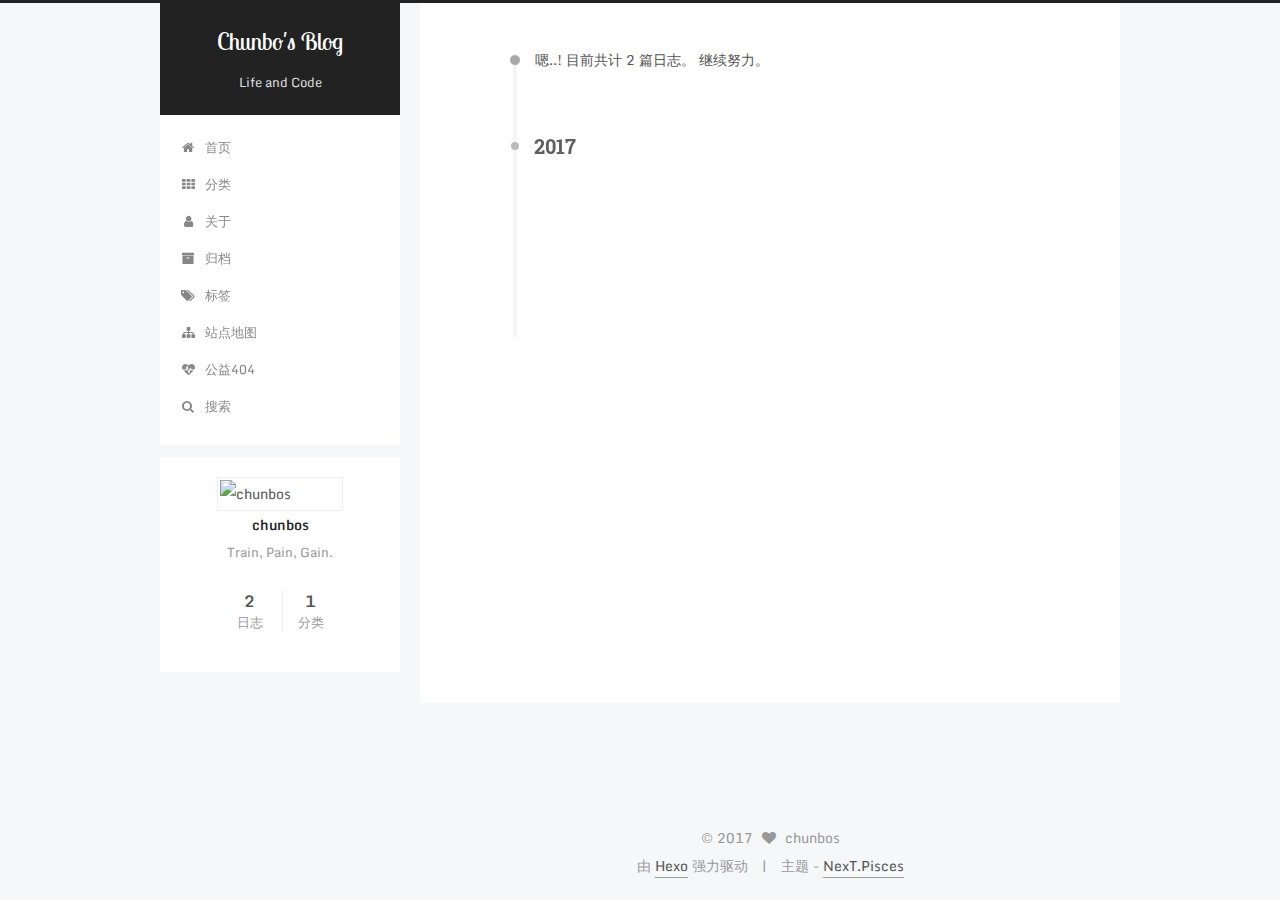
==== commit 787f4975: "Site updated: 2017-03-31 21:33:50" ====
--- a/archives/index.html
+++ b/archives/index.html
@@ -5,7 +5,7 @@
   
 
 
-<html class="theme-next pisces use-motion" lang="en">
+<html class="theme-next pisces use-motion" lang="zh-Hans">
 <head>
   <meta charset="UTF-8"/>
 <meta http-equiv="X-UA-Compatible" content="IE=edge" />
@@ -149,10 +149,10 @@
 
 
 
-  <title> Archive | Chunbo's Blog </title>
+  <title> 归档 | Chunbo's Blog </title>
 </head>
 
-<body itemscope itemtype="http://schema.org/WebPage" lang="en">
+<body itemscope itemtype="http://schema.org/WebPage" lang="zh-Hans">
 
   
 
@@ -225,17 +225,37 @@
             
               <i class="menu-item-icon fa fa-fw fa-home"></i> <br />
             
-            Home
+            首页
           </a>
         </li>
       
         
+        <li class="menu-item menu-item-categories">
+          <a href="/categories" rel="section">
+            
+              <i class="menu-item-icon fa fa-fw fa-th"></i> <br />
+            
+            分类
+          </a>
+        </li>
+      
+        
+        <li class="menu-item menu-item-about">
+          <a href="/about" rel="section">
+            
+              <i class="menu-item-icon fa fa-fw fa-user"></i> <br />
+            
+            关于
+          </a>
+        </li>
+      
+        
         <li class="menu-item menu-item-archives">
           <a href="/archives" rel="section">
             
               <i class="menu-item-icon fa fa-fw fa-archive"></i> <br />
             
-            Archives
+            归档
           </a>
         </li>
       
@@ -245,10 +265,30 @@
             
               <i class="menu-item-icon fa fa-fw fa-tags"></i> <br />
             
-            Tags
+            标签
           </a>
         </li>
       
+        
+        <li class="menu-item menu-item-sitemap">
+          <a href="/sitemap.xml" rel="section">
+            
+              <i class="menu-item-icon fa fa-fw fa-sitemap"></i> <br />
+            
+            站点地图
+          </a>
+        </li>
+      
+        
+        <li class="menu-item menu-item-commonweal">
+          <a href="/404.html" rel="section">
+            
+              <i class="menu-item-icon fa fa-fw fa-heartbeat"></i> <br />
+            
+            公益404
+          </a>
+        </li>
+      
 
       
         <li class="menu-item menu-item-search">
@@ -258,7 +298,7 @@
             
               <i class="menu-item-icon fa fa-search fa-fw"></i> <br />
             
-            Search
+            搜索
           </a>
         </li>
       
@@ -278,7 +318,7 @@
     </span>
     <div class="local-search-input-wrapper">
       <input autocapitalize="off" autocomplete="off" autocorrect="off"
-             placeholder="Searching..." spellcheck="false"
+             placeholder="搜索..." spellcheck="false"
              type="text" id="local-search-input">
     </div>
   </div>
@@ -311,7 +351,7 @@
       
         
       
-      Um..! 2 posts in total. Keep on posting.
+      嗯..! 目前共计 2 篇日志。 继续努力。
     </span>
 
     
@@ -430,8 +470,8 @@
         <div class="site-author motion-element" itemprop="author" itemscope itemtype="http://schema.org/Person">
           <img class="site-author-image" itemprop="image"
                src="https://ooo.0o0.ooo/2017/03/12/58c4f03926386.jpg"
-               alt="Chunbo Cai" />
-          <p class="site-author-name" itemprop="name">Chunbo Cai</p>
+               alt="chunbos" />
+          <p class="site-author-name" itemprop="name">chunbos</p>
            
               <p class="site-description motion-element" itemprop="description">Train, Pain, Gain.</p>
           
@@ -442,7 +482,7 @@
             <div class="site-state-item site-state-posts">
               <a href="/archives">
                 <span class="site-state-item-count">2</span>
-                <span class="site-state-item-name">posts</span>
+                <span class="site-state-item-name">日志</span>
               </a>
             </div>
           
@@ -453,7 +493,7 @@
             <div class="site-state-item site-state-categories">
               
                 <span class="site-state-item-count">1</span>
-                <span class="site-state-item-name">categories</span>
+                <span class="site-state-item-name">分类</span>
               
             </div>
           
@@ -500,16 +540,16 @@
   <span class="with-love">
     <i class="fa fa-heart"></i>
   </span>
-  <span class="author" itemprop="copyrightHolder">Chunbo Cai</span>
+  <span class="author" itemprop="copyrightHolder">chunbos</span>
 </div>
 
 
 <div class="powered-by">
-  Powered by <a class="theme-link" href="https://hexo.io">Hexo</a>
+  由 <a class="theme-link" href="https://hexo.io">Hexo</a> 强力驱动
 </div>
 
 <div class="theme-info">
-  Theme -
+  主题 -
   <a class="theme-link" href="https://github.com/iissnan/hexo-theme-next">
     NexT.Pisces
   </a>
--- a/css/main.css
+++ b/css/main.css
@@ -1699,7 +1699,7 @@
   width: 4px;
   height: 4px;
   border-radius: 50%;
-  background: #7532c7;
+  background: #428c5d;
 }
 .links-of-blogroll {
   font-size: 13px;
